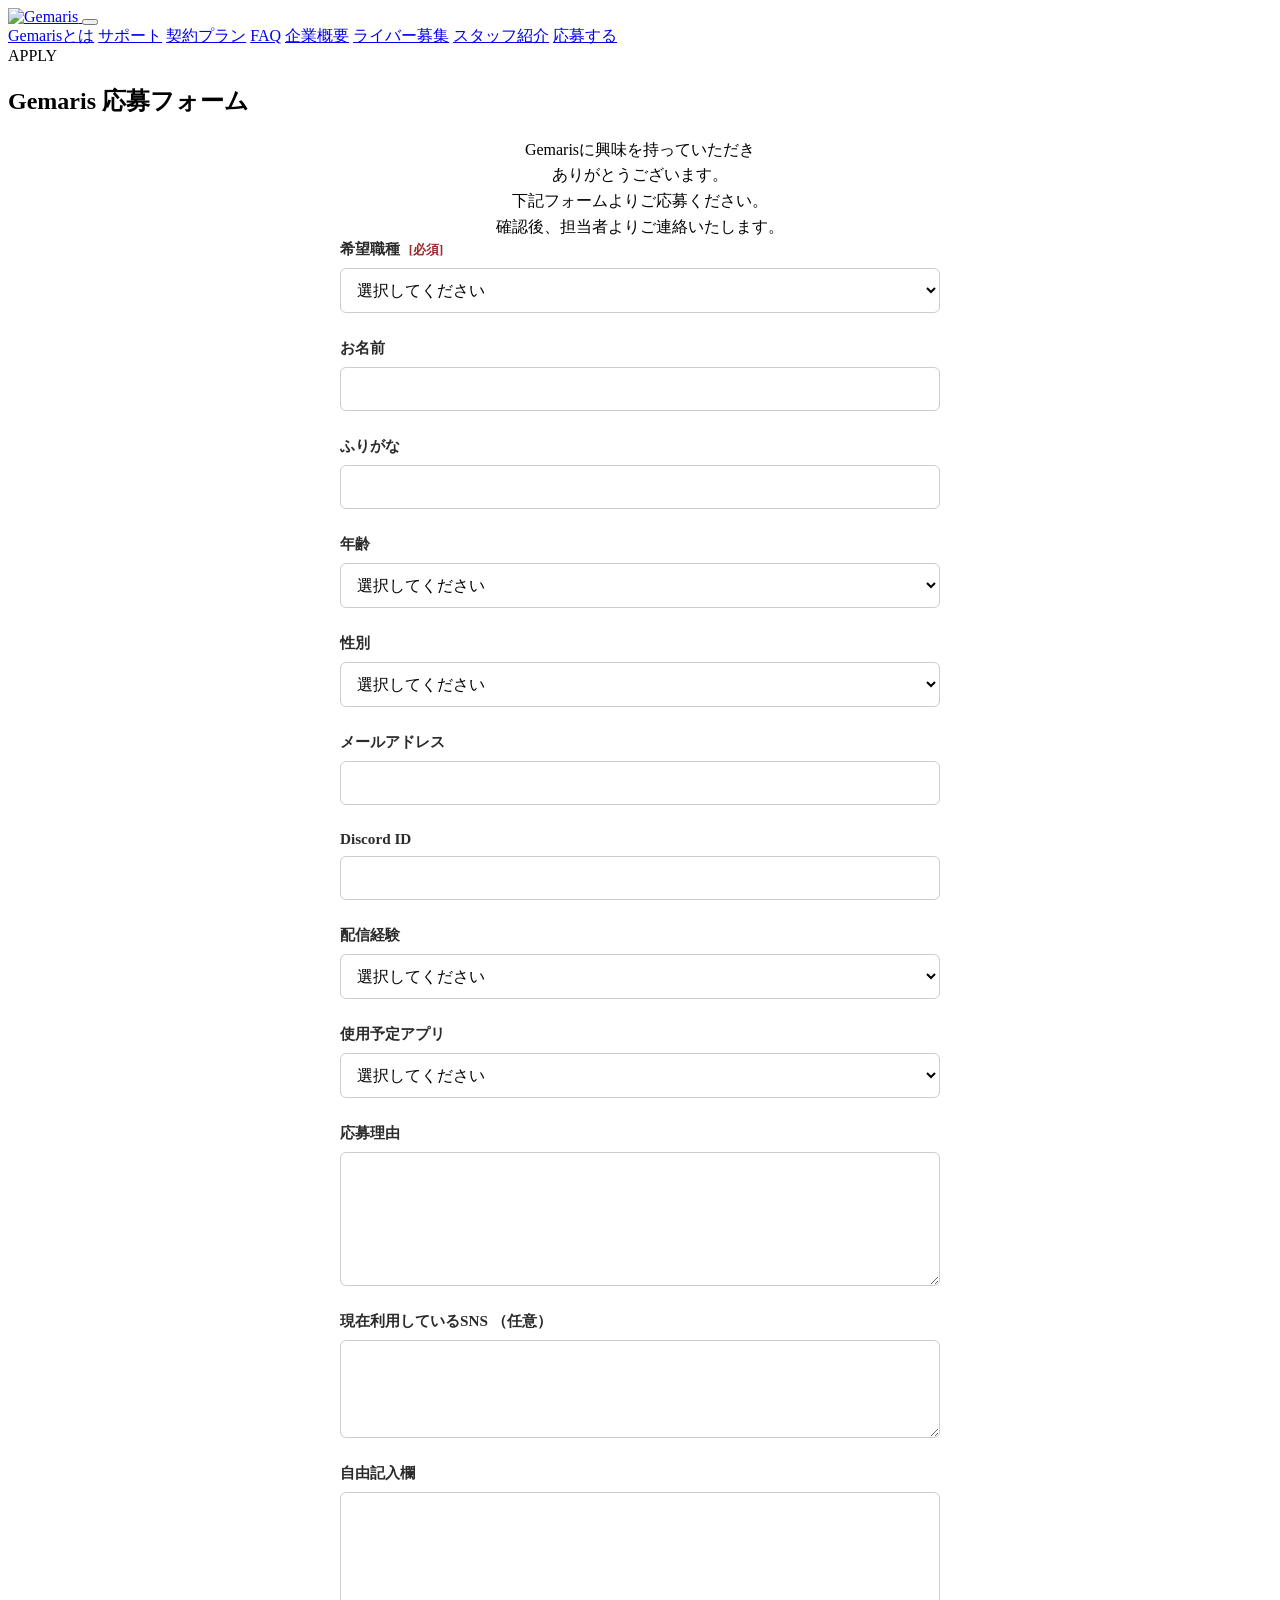
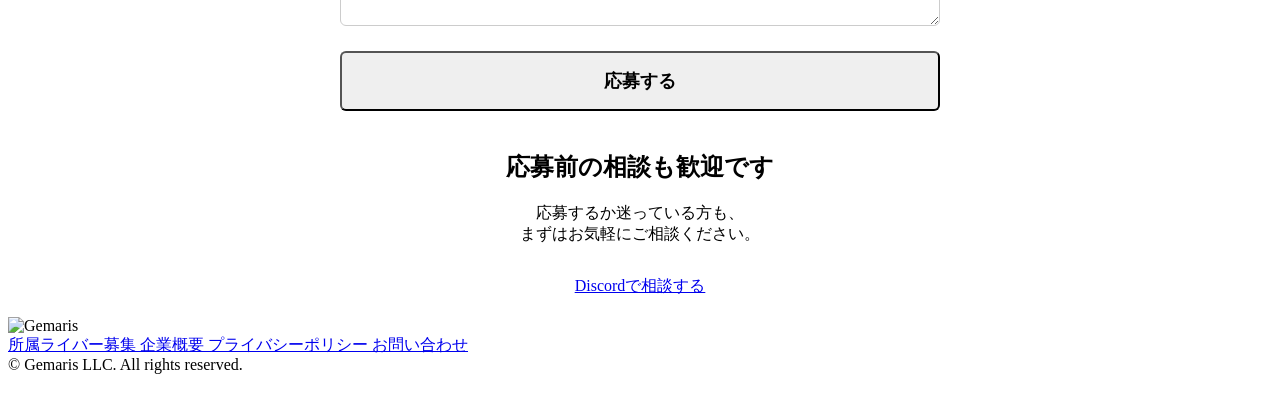
==== apply.html @ f1e6b1f8 "Add files via upload" ====
<!DOCTYPE html>
<html lang="ja">

<head>

<meta charset="UTF-8">
<meta name="viewport" content="width=device-width, initial-scale=1.0">

<title>応募フォーム｜Gemaris</title>

<meta name="description"
content="Gemaris所属ライバー応募フォーム">

<link rel="stylesheet"
href="css/style.css">

<!-- 💡 スマホで絶対に崩さないためのマジックCSS（既存のcss/index.cssやstyle.cssに追記してもOKやで！） -->
<style>
  .apply-form {
    max-width: 600px;
    margin: 0 auto;
    padding: 0 15px;
  }
  .form-group {
    margin-bottom: 25px;
    display: flex;
    flex-direction: column; /* 💡 ラベルと入力を確実に縦並びにする */
    align-items: flex-start;
  }
  .form-group label {
    font-weight: 600;
    margin-bottom: 8px;
    color: #2b2b2b;
    font-size: 0.95rem;
  }
  /* 💡 入力要素をスマホ画面幅いっぱいに綺麗に広げる */
  .form-group input[type="text"],
  .form-group input[type="email"],
  .form-group select,
  .form-group textarea {
    width: 100% !important;
    max-width: 100% !important;
    box-sizing: border-box;
    padding: 12px;
    border: 1px solid #ccc;
    border-radius: 6px;
    font-size: 1rem;
    background-color: #fff;
  }
  .form-group select {
    cursor: pointer;
    height: auto;
  }
  /* 送信ボタンの横幅も100%にして押しやすく */
  .full-btn {
    width: 100% !important;
    padding: 16px !important;
    font-size: 1.1rem !important;
    font-weight: bold !important;
    border-radius: 6px !important;
    cursor: pointer;
  }
</style>

</head>

<body>
<!-- =========================
HEADER
========================= -->
<header class="header">
    <div class="container header-inner">
        <a href="index.html">
            <img src="images/image(24).png" alt="Gemaris" class="logo">
        </a>

        <!-- ハンバーガーボタン -->
        <button class="hamburger" id="js-hamburger">
            <span></span><span></span><span></span>
        </button>

        <!-- ナビゲーション本体 -->
        <nav class="nav-menu" id="js-nav-menu">
            <a href="#about">Gemarisとは</a>
            <a href="#support">サポート</a>
            <a href="#plans">契約プラン</a>
            <a href="#faq">FAQ</a>
            <a href="company.html">企業概要</a>
            <a href="recruit.html">ライバー募集</a>
            <a href="staff.html">スタッフ紹介</a>
            <a href="apply.html" class="apply-btn">応募する</a>
        </nav>
    </div>
</header>
<section class="page-hero section">

<div class="container">

<div class="section-title">

<span>APPLY</span>

<h2>

Gemaris 応募フォーム

</h2>

</div>

<p style="text-align:center; max-width:700px; margin:0 auto; line-height: 1.6; padding: 0 15px;">

Gemarisに興味を持っていただき<br class="sp-only">ありがとうございます。<br>
下記フォームよりご応募ください。<br>
確認後、担当者よりご連絡いたします。

</p>

</div>

</section>

<section class="section">

<div class="container">

<form
action="thanks.html"
method="post"
class="apply-form">

<!-- 👑【新規追加】希望職種のプルダウン項目 -->
<div class="form-group">
<label>
希望職種 <span style="color: #9c2a2a; font-size: 0.8rem; margin-left: 5px;">[必須]</span>
</label>
<select
name="job_type"
required>
<option value="">
選択してください
</option>
<option value="ライバー">ライバー</option>
<option value="マネージャー">マネージャー</option>
<option value="スカウト">スカウト</option>
</select>
</div>

<div class="form-group">

<label>

お名前

</label>

<input
type="text"
name="name"
required>

</div>

<div class="form-group">

<label>

ふりがな

</label>

<input
type="text"
name="kana">

</div>

<div class="form-group">

<label>

年齢

</label>

<select
name="age"
required>

<option value="">

選択してください

</option>

<option>18歳未満</option>
<option>18〜22歳</option>
<option>23〜29歳</option>
<option>30〜39歳</option>
<option>40歳以上</option>

</select>

</div>

<div class="form-group">

<label>

性別

</label>

<select name="gender">

<option value="">

選択してください

</option>

<option>女性</option>
<option>男性</option>
<option>その他</option>
<option>回答しない</option>

</select>

</div>

<div class="form-group">

<label>

メールアドレス

</label>

<input
type="email"
name="email"
required>

</div>

<div class="form-group">

<label>

Discord ID

</label>

<input
type="text"
name="discord">

</div>
<div class="form-group">

<label>

配信経験

</label>

<select
name="experience"
required>

<option value="">

選択してください

</option>

<option>

未経験

</option>

<option>

少しだけある

</option>

<option>

現在活動中

</option>

<option>

過去に活動していた

</option>

</select>

</div>

<div class="form-group">

<label>

使用予定アプリ

</label>

<select
name="platform">

<option value="">

選択してください

</option>

<option>Pococha</option>
<option>Palmu</option>
<option>ふわっち</option>
<option>ColorSing</option>
<option>未定</option>

</select>

</div>

<div class="form-group">

<label>

応募理由

</label>

<textarea
name="reason"
rows="6"
required></textarea>

</div>

<div class="form-group">

<label>

現在利用しているSNS
（任意）

</label>

<textarea
name="sns"
rows="4"></textarea>

</div>

<div class="form-group">

<label>

自由記入欄

</label>

<textarea
name="message"
rows="6"></textarea>

</div>

<button
type="submit"
class="button btn-red full-btn">

応募する

</button>

</form>

</div>

</section>

<section class="section">

<div class="container">

<div class="contact-discord" style="text-align: center; max-width: 600px; margin: 0 auto; padding: 20px 15px;">

<h2>

応募前の相談も歓迎です

</h2>

<p>

応募するか迷っている方も、<br class="sp-only">まずはお気軽にご相談ください。

</p>

<a
href="https://discord.gg/xxxxx"
target="_blank"
class="button btn-discord" style="display: inline-block; margin-top: 15px;">

Discordで相談する

</a>

</div>

</div>

</section>

<footer class="footer">

<div class="container footer-inner">

<div>

<img
src="images/logo.png"
alt="Gemaris"
class="logo">

</div>

<div class="footer-links">

<a href="recruit.html">

所属ライバー募集

</a>

<a href="company.html">

企業概要

</a>

<a href="privacy.html">

プライバシーポリシー

</a>

<a href="contact.html">

お問い合わせ

</a>

</div>

</div>

<div class="container">

<div class="footer-bottom">

© Gemaris LLC. All rights reserved.

</div>

</div>

</footer>
<script>
    const hamburger = document.getElementById('js-hamburger');
    const navMenu = document.getElementById('js-nav-menu');

    // ハンバーガーボタンのクリックイベント
    hamburger.addEventListener('click', () => {
        navMenu.classList.toggle('is-active');
    });

    // 💡 別のページから「戻る」で戻ってきたときに状態を完全リセットする魔法の処理
    window.addEventListener('pageshow', (event) => {
        // キャッシュから読み込まれた場合（戻るボタンなど）でも強制リセット
        if (navMenu) {
            navMenu.classList.remove('is-active');
        }
    });

    // リンクをクリックしてメニューが閉じないバグもついでに予防（念のため）
    const navLinks = navMenu.querySelectorAll('a');
    navLinks.forEach(link => {
        link.addEventListener('click', () => {
            navMenu.classList.remove('is-active');
        });
    });
</script>
</body>

</html>
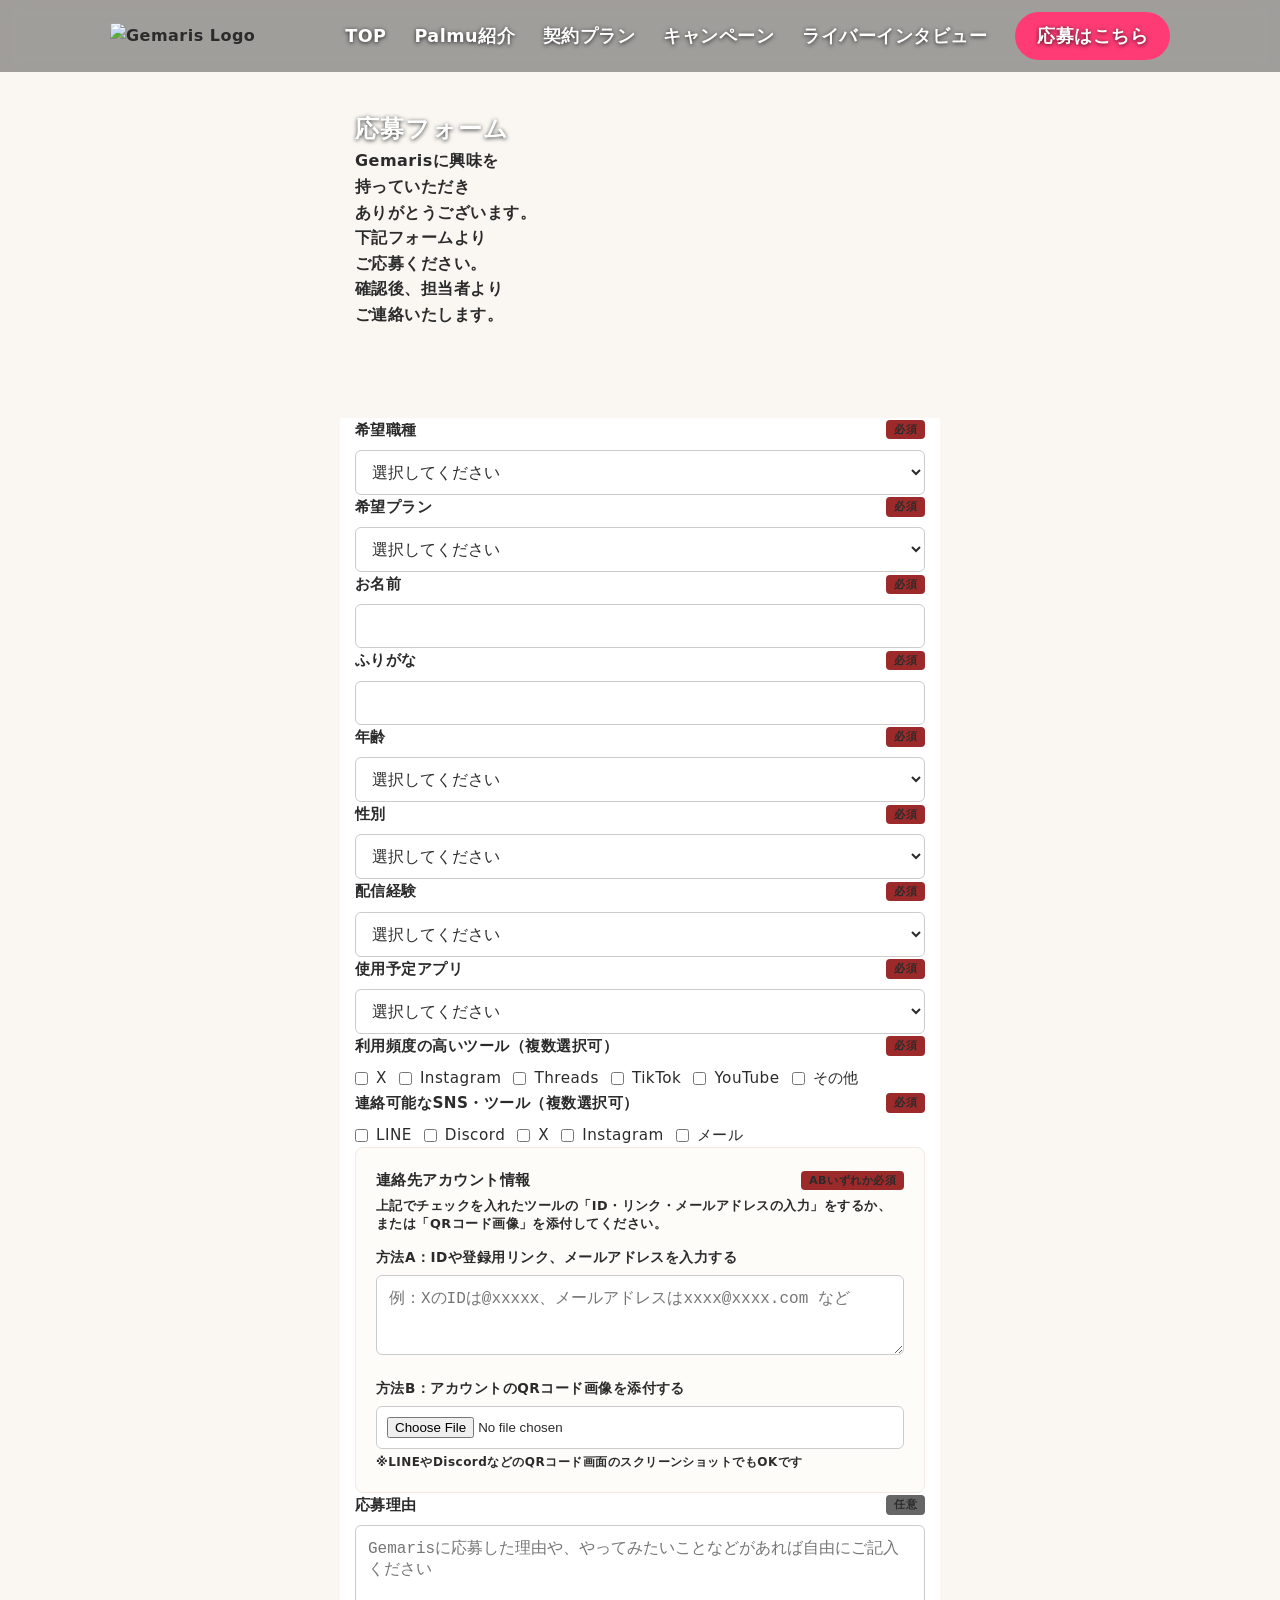
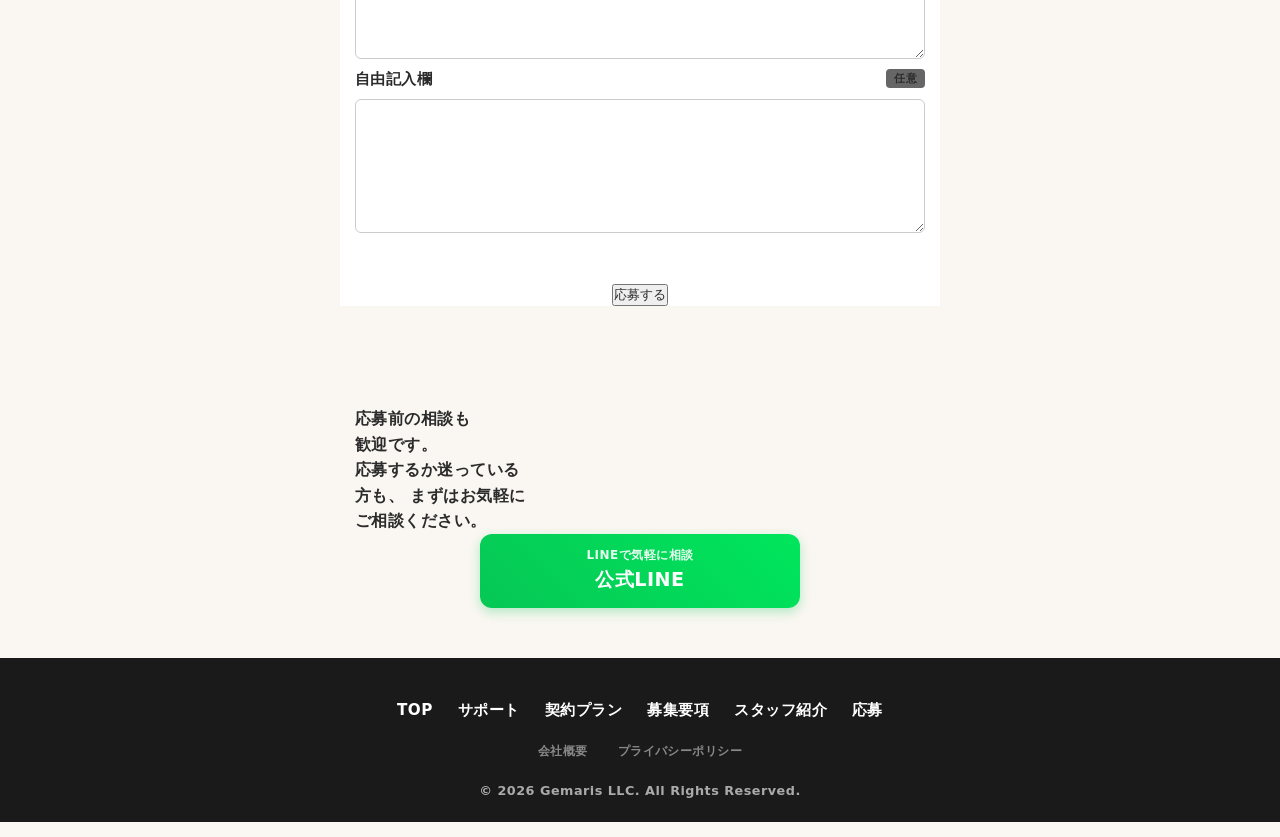
==== commit 9bfecc38: "Add files via upload" ====
--- a/apply.html
+++ b/apply.html
@@ -11,31 +11,63 @@
 <meta name="description"
 content="Gemaris所属ライバー応募フォーム">
 
-<link rel="stylesheet"
-href="css/style.css">
-
-<!-- 💡 スマホで絶対に崩さないためのマジックCSS（既存のcss/index.cssやstyle.cssに追記してもOKやで！） -->
+<link rel="stylesheet" href="css/style.css">
+<link rel="stylesheet" href="css/apply-card.css"> <!-- 💡 追加 -->
+
 <style>
   .apply-form {
     max-width: 600px;
     margin: 0 auto;
     padding: 0 15px;
   }
-  .form-group {
-    margin-bottom: 25px;
-    display: flex;
-    flex-direction: column; /* 💡 ラベルと入力を確実に縦並びにする */
-    align-items: flex-start;
-  }
+/* --- 修正版ラベルスタイル（バッジを絶対に右側に固定する） --- */
   .form-group label {
     font-weight: 600;
     margin-bottom: 8px;
     color: #2b2b2b;
     font-size: 0.95rem;
-  }
-  /* 💡 入力要素をスマホ画面幅いっぱいに綺麗に広げる */
+    display: flex;
+    align-items: center;
+    justify-content: space-between; /* 🚨 文字とバッジを綺麗に左右両端に割り振る */
+    gap: 10px;
+    width: 100%;
+    box-sizing: border-box;
+  }
+  .form-group label {
+    font-weight: 600;
+    margin-bottom: 8px;
+    color: #2b2b2b;
+    font-size: 0.95rem;
+    display: flex;
+    align-items: center;
+    gap: 8px;
+    width: 100%;
+  }
+  
+  /* 必須・任意の視覚的バッジ（絶対に縮まない・改行させない） */
+  .badge-required, .badge-optional {
+    flex-shrink: 0; /* 🚨 画面が狭くなっても絶対にバッジ自体を縮ませない */
+    white-space: nowrap; /* 🚨 バッジの中の文字を絶対に改行させない */
+    font-size: 0.7rem;
+    padding: 3px 8px; /* 縦横のパディングを少し広げて綺麗に */
+    border-radius: 4px;
+    font-weight: bold;
+    line-height: 1.2;
+    text-align: center;
+  }
+
+  .badge-required {
+    background-color: #9c2a2a;
+    color: #ffffff;
+  }
+  
+  .badge-optional {
+    background-color: #666666;
+    color: #ffffff;
+  }
+
+  /* 入力要素を画面幅いっぱいに綺麗に広げる */
   .form-group input[type="text"],
-  .form-group input[type="email"],
   .form-group select,
   .form-group textarea {
     width: 100% !important;
@@ -51,452 +83,411 @@
     cursor: pointer;
     height: auto;
   }
-  /* 送信ボタンの横幅も100%にして押しやすく */
-  .full-btn {
-    width: 100% !important;
-    padding: 16px !important;
-    font-size: 1.1rem !important;
-    font-weight: bold !important;
-    border-radius: 6px !important;
-    cursor: pointer;
-  }
 </style>
-
+<style>
+  /* 応募ページ専用の強制白背景化・文字色修正 */
+  body, html {
+    background-color: #faf7f2 !important;
+    color: #2b2b2b !important;
+  }
+  section.section {
+    background-color: transparent !important;
+  }
+  .apply-form {
+    background-color: #ffffff !important;
+    color: #2b2b2b !important;
+  }
+  .apply-form label,
+  .apply-form span,
+  .apply-form p,
+  .form-group label,
+  .form-group span,
+  .form-group p {
+    color: #2b2b2b !important;
+    text-shadow: none !important;
+  }
+  .badge-required {
+    background-color: #9c2a2a !important;
+    color: #ffffff !important;
+  }
+  .badge-optional {
+    background-color: #666666 !important;
+    color: #ffffff !important;
+  }
+  .apply-form input[type="text"],
+  .apply-form input[type="file"],
+  .apply-form select,
+  .apply-form textarea {
+    background-color: #ffffff !important;
+    color: #2b2b2b !important;
+    border: 1px solid #cccccc !important;
+  }
+</style>
 </head>
 
 <body>
-<!-- =========================
-HEADER
-========================= -->
-<header class="header">
+  <!-- ヘッダー -->
+  <header class="header">
     <div class="container header-inner">
-        <a href="index.html">
-            <img src="images/image(24).png" alt="Gemaris" class="logo">
-        </a>
-
-        <!-- ハンバーガーボタン -->
-        <button class="hamburger" id="js-hamburger">
-            <span></span><span></span><span></span>
-        </button>
-
-        <!-- ナビゲーション本体 -->
-        <nav class="nav-menu" id="js-nav-menu">
-            <a href="#about">Gemarisとは</a>
-            <a href="#support">サポート</a>
-            <a href="#plans">契約プラン</a>
-            <a href="#faq">FAQ</a>
-            <a href="company.html">企業概要</a>
-            <a href="recruit.html">ライバー募集</a>
-            <a href="staff.html">スタッフ紹介</a>
-            <a href="apply.html" class="apply-btn">応募する</a>
-        </nav>
+      <a href="index.html" class="logo-link">
+        <img src="images/logo.png" alt="Gemaris Logo" class="logo">
+      </a>
+      <button class="hamburger" id="js-hamburger" aria-label="メニューを開く">
+        <span></span>
+        <span></span>
+        <span></span>
+      </button>
+      <nav class="nav-menu" id="js-nav-menu">
+        <ul class="nav-list">
+          <li><a href="#top" class="nav-link">TOP</a></li>
+          <li><a href="#palmu" class="nav-link">Palmu紹介</a></li>
+          <li><a href="#plan" class="nav-link">契約プラン</a></li>
+          <li><a href="#campaign" class="nav-link">キャンペーン</a></li>
+          <li><a href="#interview" class="nav-link">ライバーインタビュー</a></li>
+          <li><a href="#apply" class="nav-link btn-nav-cta pulse-anim">応募はこちら</a></li>
+        </ul>
+      </nav>
     </div>
-</header>
-<section class="page-hero section">
+  </header>
+<section class="page-hero section" style="padding: 40px 0 20px 0; background-color: #faf7f2;">
+  <div class="container" style="max-width: 600px; margin: 0 auto; padding: 0 15px;">
+    
+    <!-- 🎨 画像の代わりにCSSで完全に再現したカードボックス -->
+    <div class="apply-card-box">
+      <div class="apply-header-top">
+        <div class="apply-ornament-line"></div>
+        <div class="apply-ornament-diamond"></div>
+        <div class="apply-ornament-line"></div>
+      </div>
+
+      <h2 class="apply-card-title">応募フォーム</h2>
+
+      <div class="apply-center-divider">
+        <span></span>
+        <div class="apply-center-dot"></div>
+        <span></span>
+      </div>
+
+      <p class="apply-card-text">
+        Gemarisに興味を<br>持っていただき<br>
+        ありがとうございます。<br>
+        下記フォームより<br>ご応募ください。<br>
+        確認後、担当者より<br>ご連絡いたします。
+      </p>
+    </div>
+
+  </div>
+</section>
+
+<section class="section">
 
 <div class="container">
 
-<div class="section-title">
-
-<span>APPLY</span>
-
-<h2>
-
-Gemaris 応募フォーム
-
-</h2>
-
+<form
+action="https://ssgform.com/s/8dTiH90PLkhn"
+method="post"
+enctype="multipart/form-data"
+id="js-apply-form"
+class="apply-form">
+
+  <input type="hidden" name="_next" value="https://live-gemaris.com/thanks.html">
+
+  <div class="form-group">
+    <label>
+      希望職種 <span class="badge-required">必須</span>
+    </label>
+    <select name="job_type" required>
+      <option value="">選択してください</option>
+      <option value="ライバー">ライバー</option>
+      <option value="マネージャー">マネージャー</option>
+      <option value="スカウト">スカウト</option>
+    </select>
+  </div>
+
+  <div class="form-group">
+    <label>
+      希望プラン <span class="badge-required">必須</span>
+    </label>
+    <select name="plan_type" required>
+      <option value="">選択してください</option>
+      <option value="セルフプロ">セルフプロ</option>
+      <option value="フルサポート">フルサポート</option>
+      <option value="未定">未定</option>
+      <option value="ライバー以外（マネージャー・スカウト等）">ライバー以外（マネージャー・スカウト等）</option>
+    </select>
+  </div>
+
+  <div class="form-group">
+    <label>
+      お名前 <span class="badge-required">必須</span>
+    </label>
+    <input type="text" name="name" required>
+  </div>
+
+  <div class="form-group">
+    <label>
+      ふりがな <span class="badge-required">必須</span>
+    </label>
+    <input type="text" name="kana" required>
+  </div>
+
+  <div class="form-group">
+    <label>
+      年齢 <span class="badge-required">必須</span>
+    </label>
+    <select name="age" required>
+      <option value="">選択してください</option>
+      <option value="18歳未満">18歳未満</option>
+      <option value="18〜22歳">18〜22歳</option>
+      <option value="23〜29歳">23〜29歳</option>
+      <option value="30〜39歳">30〜39歳</option>
+      <option value="40歳以上">40歳以上</option>
+    </select>
+  </div>
+
+  <div class="form-group">
+    <label>
+      性別 <span class="badge-required">必須</span>
+    </label>
+    <select name="gender" required>
+      <option value="">選択してください</option>
+      <option value="女性">女性</option>
+      <option value="男性">男性</option>
+      <option value="その他">その他</option>
+      <option value="回答しない">回答しない</option>
+    </select>
+  </div>
+
+  <div class="form-group">
+    <label>
+      配信経験 <span class="badge-required">必須</span>
+    </label>
+    <select name="experience" required>
+      <option value="">選択してください</option>
+      <option value="未経験">未経験</option>
+      <option value="少しだけある">少しだけある</option>
+      <option value="現在活動中">現在活動中</option>
+      <option value="過去に活動していた">過去に活動していた</option>
+    </select>
+  </div>
+
+  <div class="form-group">
+    <label>
+      使用予定アプリ <span class="badge-required">必須</span>
+    </label>
+    <select name="platform" required>
+      <option value="">選択してください</option>
+      <option value="Palmu">Palmu</option>
+      <option value="Pococha">Pococha</option>
+      <option value="ふわっち">ふわっち</option>
+      <option value="ColorSing">ColorSing</option>
+      <option value="未定">未定</option>
+    </select>
+  </div>
+
+  <div class="form-group">
+    <label>
+      利用頻度の高いツール（複数選択可） <span class="badge-required">必須</span>
+    </label>
+    <div style="display: flex; flex-wrap: wrap; gap: 12px; margin-top: 5px; width: 100%;">
+      <label style="font-weight: normal; width: auto; margin: 0; cursor: pointer;"><input type="checkbox" name="main_sns_tool[]" value="X"> X</label>
+      <label style="font-weight: normal; width: auto; margin: 0; cursor: pointer;"><input type="checkbox" name="main_sns_tool[]" value="Instagram"> Instagram</label>
+      <label style="font-weight: normal; width: auto; margin: 0; cursor: pointer;"><input type="checkbox" name="main_sns_tool[]" value="Threads"> Threads</label>
+      <label style="font-weight: normal; width: auto; margin: 0; cursor: pointer;"><input type="checkbox" name="main_sns_tool[]" value="TikTok"> TikTok</label>
+      <label style="font-weight: normal; width: auto; margin: 0; pointer-events: auto; cursor: pointer;"><input type="checkbox" name="main_sns_tool[]" value="YouTube"> YouTube</label>
+      <label style="font-weight: normal; width: auto; margin: 0; cursor: pointer;"><input type="checkbox" name="main_sns_tool[]" value="その他"> その他</label>
+    </div>
+  </div>
+
+  <div class="form-group">
+    <label>
+      連絡可能なSNS・ツール（複数選択可） <span class="badge-required">必須</span>
+    </label>
+    <div style="display: flex; flex-wrap: wrap; gap: 12px; margin-top: 5px; width: 100%;">
+      <label style="font-weight: normal; width: auto; margin: 0; cursor: pointer;"><input type="checkbox" name="contact_sns_type[]" value="LINE"> LINE</label>
+      <label style="font-weight: normal; width: auto; margin: 0; cursor: pointer;"><input type="checkbox" name="contact_sns_type[]" value="Discord"> Discord</label>
+      <label style="font-weight: normal; width: auto; margin: 0; cursor: pointer;"><input type="checkbox" name="contact_sns_type[]" value="X"> X</label>
+      <label style="font-weight: normal; width: auto; margin: 0; cursor: pointer;"><input type="checkbox" name="contact_sns_type[]" value="Instagram"> Instagram</label>
+      <label style="font-weight: normal; width: auto; margin: 0; cursor: pointer;"><input type="checkbox" name="contact_sns_type[]" value="メール"> メール</label>
+    </div>
+  </div>
+
+<div class="form-group" style="
+  border: 1px solid #f3ebe1;
+  background-color: #fdfcf9;
+  padding: 20px;
+  border-radius: 8px;
+  width: 100%;
+  box-sizing: border-box;
+">
+  <label style="margin-bottom: 4px;">
+    連絡先アカウント情報 <span class="badge-required">ABいずれか必須</span>
+  </label>
+  <p style="font-size: 0.8rem; color: #666; margin-bottom: 15px; line-height: 1.4;">
+    上記でチェックを入れたツールの「ID・リンク・メールアドレスの入力」をするか、または「QRコード画像」を添付してください。
+  </p>
+
+  <div style="width: 100%; margin-bottom: 15px;">
+    <span style="font-size: 0.85rem; font-weight: bold; color: #2b2b2b; display: block; margin-bottom: 6px;">方法A：IDや登録用リンク、メールアドレスを入力する</span>
+    <textarea name="contact_sns_detail" id="js-sns-detail" rows="3" placeholder="例：XのIDは@xxxxx、メールアドレスはxxxx@xxxx.com など"></textarea>
+  </div>
+
+  <div style="width: 100%;">
+    <span style="font-size: 0.85rem; font-weight: bold; color: #2b2b2b; display: block; margin-bottom: 6px;">方法B：アカウントのQRコード画像を添付する</span>
+    <input type="file" name="sns_qr_code" id="js-sns-qr" accept="image/*" style="
+      width: 100%;
+      box-sizing: border-box;
+      padding: 10px;
+      border: 1px dashed #9c2a2a;
+      border-radius: 6px;
+      background-color: #fff9f9;
+      cursor: pointer;
+    ">
+    <span style="font-size: 0.75rem; color: #888; display: block; margin-top: 4px;">※LINEやDiscordなどのQRコード画面のスクリーンショットでもOKです</span>
+  </div>
 </div>
 
-<p style="text-align:center; max-width:700px; margin:0 auto; line-height: 1.6; padding: 0 15px;">
-
-Gemarisに興味を持っていただき<br class="sp-only">ありがとうございます。<br>
-下記フォームよりご応募ください。<br>
-確認後、担当者よりご連絡いたします。
-
-</p>
+  <div class="form-group">
+    <label>
+      応募理由 <span class="badge-optional">任意</span>
+    </label>
+    <textarea name="reason" rows="6" placeholder="Gemarisに応募した理由や、やってみたいことなどがあれば自由にご記入ください"></textarea>
+  </div>
+
+  <div class="form-group">
+    <label>
+      自由記入欄 <span class="badge-optional">任意</span>
+    </label>
+    <textarea name="message" rows="6"></textarea>
+  </div>
+
+<div class="form-group" style="text-align: center; margin-top: 40px; margin-bottom: 0;">
+    <button type="submit" class="apply-submit-btn">
+      <span class="apply-submit-text">応募する</span>
+    </button>
+  </div>
+</form>
 
 </div>
 
 </section>
 
-<section class="section">
-
-<div class="container">
-
-<form
-action="thanks.html"
-method="post"
-class="apply-form">
-
-<!-- 👑【新規追加】希望職種のプルダウン項目 -->
-<div class="form-group">
-<label>
-希望職種 <span style="color: #9c2a2a; font-size: 0.8rem; margin-left: 5px;">[必須]</span>
-</label>
-<select
-name="job_type"
-required>
-<option value="">
-選択してください
-</option>
-<option value="ライバー">ライバー</option>
-<option value="マネージャー">マネージャー</option>
-<option value="スカウト">スカウト</option>
-</select>
-</div>
-
-<div class="form-group">
-
-<label>
-
-お名前
-
-</label>
-
-<input
-type="text"
-name="name"
-required>
-
-</div>
-
-<div class="form-group">
-
-<label>
-
-ふりがな
-
-</label>
-
-<input
-type="text"
-name="kana">
-
-</div>
-
-<div class="form-group">
-
-<label>
-
-年齢
-
-</label>
-
-<select
-name="age"
-required>
-
-<option value="">
-
-選択してください
-
-</option>
-
-<option>18歳未満</option>
-<option>18〜22歳</option>
-<option>23〜29歳</option>
-<option>30〜39歳</option>
-<option>40歳以上</option>
-
-</select>
-
-</div>
-
-<div class="form-group">
-
-<label>
-
-性別
-
-</label>
-
-<select name="gender">
-
-<option value="">
-
-選択してください
-
-</option>
-
-<option>女性</option>
-<option>男性</option>
-<option>その他</option>
-<option>回答しない</option>
-
-</select>
-
-</div>
-
-<div class="form-group">
-
-<label>
-
-メールアドレス
-
-</label>
-
-<input
-type="email"
-name="email"
-required>
-
-</div>
-
-<div class="form-group">
-
-<label>
-
-Discord ID
-
-</label>
-
-<input
-type="text"
-name="discord">
-
-</div>
-<div class="form-group">
-
-<label>
-
-配信経験
-
-</label>
-
-<select
-name="experience"
-required>
-
-<option value="">
-
-選択してください
-
-</option>
-
-<option>
-
-未経験
-
-</option>
-
-<option>
-
-少しだけある
-
-</option>
-
-<option>
-
-現在活動中
-
-</option>
-
-<option>
-
-過去に活動していた
-
-</option>
-
-</select>
-
-</div>
-
-<div class="form-group">
-
-<label>
-
-使用予定アプリ
-
-</label>
-
-<select
-name="platform">
-
-<option value="">
-
-選択してください
-
-</option>
-
-<option>Pococha</option>
-<option>Palmu</option>
-<option>ふわっち</option>
-<option>ColorSing</option>
-<option>未定</option>
-
-</select>
-
-</div>
-
-<div class="form-group">
-
-<label>
-
-応募理由
-
-</label>
-
-<textarea
-name="reason"
-rows="6"
-required></textarea>
-
-</div>
-
-<div class="form-group">
-
-<label>
-
-現在利用しているSNS
-（任意）
-
-</label>
-
-<textarea
-name="sns"
-rows="4"></textarea>
-
-</div>
-
-<div class="form-group">
-
-<label>
-
-自由記入欄
-
-</label>
-
-<textarea
-name="message"
-rows="6"></textarea>
-
-</div>
-
-<button
-type="submit"
-class="button btn-red full-btn">
-
-応募する
-
-</button>
-
-</form>
-
-</div>
-
+<section class="section" style="padding: 30px 0 50px 0; background-color: #faf7f2;">
+  <div class="container" style="max-width: 600px; margin: 0 auto; padding: 0 15px;">
+    
+    <a href="https://lin.ee/PKv1zts" target="_blank" rel="noopener noreferrer" class="apply-consult-card">
+      <div class="apply-consult-text-box">
+        <p class="apply-consult-title">応募前の相談も<br>歓迎です。</p>
+        <p class="apply-consult-desc">
+          応募するか迷っている<br>方も、
+          まずはお気軽に<br>ご相談ください。
+        </p>
+      </div>
+      
+      <!-- ボタン部分を統一デザインに -->
+      <div class="btn btn-line bounce-anim" style="width: 100%; max-width: 320px; margin: 0 auto; display: flex; flex-direction: column; align-items: center; justify-content: center; padding: 12px; border-radius: 12px; color: #fff; box-shadow: 0 4px 12px rgba(6, 199, 85, 0.3);">
+        <span class="btn-sub" style="font-size: 0.75rem; opacity: 0.9;">LINEで気軽に相談</span>
+        <span class="btn-main" style="font-size: 1.2rem; font-weight: 900;">公式LINE</span>
+      </div>
+    </a>
+
+  </div>
 </section>
 
-<section class="section">
-
-<div class="container">
-
-<div class="contact-discord" style="text-align: center; max-width: 600px; margin: 0 auto; padding: 20px 15px;">
-
-<h2>
-
-応募前の相談も歓迎です
-
-</h2>
-
-<p>
-
-応募するか迷っている方も、<br class="sp-only">まずはお気軽にご相談ください。
-
-</p>
-
-<a
-href="https://discord.gg/xxxxx"
-target="_blank"
-class="button btn-discord" style="display: inline-block; margin-top: 15px;">
-
-Discordで相談する
-
-</a>
-
-</div>
-
-</div>
-
-</section>
-
 <footer class="footer">
-
-<div class="container footer-inner">
-
-<div>
-
-<img
-src="images/logo.png"
-alt="Gemaris"
-class="logo">
-
-</div>
-
-<div class="footer-links">
-
-<a href="recruit.html">
-
-所属ライバー募集
-
-</a>
-
-<a href="company.html">
-
-企業概要
-
-</a>
-
-<a href="privacy.html">
-
-プライバシーポリシー
-
-</a>
-
-<a href="contact.html">
-
-お問い合わせ
-
-</a>
-
-</div>
-
-</div>
-
-<div class="container">
-
-<div class="footer-bottom">
-
-© Gemaris LLC. All rights reserved.
-
-</div>
-
-</div>
-
-</footer>
-<script>
+    <div class="container">
+      
+      <div class="footer-links">
+        <a href="index.html">TOP</a>
+        <a href="support.html">サポート</a>
+        <a href="plan.html">契約プラン</a>
+        <a href="recruit.html">募集要項</a>
+        <a href="staff.html">スタッフ紹介</a>
+        <a href="apply.html">応募</a>
+      </div>
+
+      <div class="footer-sub-links" style="text-align: center; margin-top: 15px; margin-bottom: 15px;">
+        <a href="company.html" style="font-size: 0.75rem; color: #888888; text-decoration: none; margin: 0 10px;">会社概要</a>
+        <a href="privacy.html" style="font-size: 0.75rem; color: #888888; text-decoration: none; margin: 0 10px;">プライバシーポリシー</a>
+      </div>
+
+      <p class="copyright">© 2026 Gemaris LLC. All Rights Reserved.</p>
+    </div>
+  </footer>
+  <script>
+    // --- ① ハンバーガーメニューの処理 ---
     const hamburger = document.getElementById('js-hamburger');
     const navMenu = document.getElementById('js-nav-menu');
 
-    // ハンバーガーボタンのクリックイベント
-    hamburger.addEventListener('click', () => {
-        navMenu.classList.toggle('is-active');
-    });
-
-    // 💡 別のページから「戻る」で戻ってきたときに状態を完全リセットする魔法の処理
+    if (hamburger && navMenu) {
+        hamburger.addEventListener('click', () => {
+            navMenu.classList.toggle('is-active');
+        });
+
+        const navLinks = navMenu.querySelectorAll('a');
+        navLinks.forEach(link => {
+            link.addEventListener('click', () => {
+                navMenu.classList.remove('is-active');
+            });
+        });
+    }
+
     window.addEventListener('pageshow', (event) => {
-        // キャッシュから読み込まれた場合（戻るボタンなど）でも強制リセット
         if (navMenu) {
             navMenu.classList.remove('is-active');
         }
     });
 
-    // リンクをクリックしてメニューが閉じないバグもついでに予防（念のため）
-    const navLinks = navMenu.querySelectorAll('a');
-    navLinks.forEach(link => {
-        link.addEventListener('click', () => {
-            navMenu.classList.remove('is-active');
+    // --- ② SNS連絡先の「片方必須」チェック処理（JavaScript横取りバグ完全修正版） ---
+    const applyForm = document.getElementById('js-apply-form');
+    const snsDetail = document.getElementById('js-sns-detail');
+    const snsQr = document.getElementById('js-sns-qr');
+
+    if (applyForm && snsDetail && snsQr) {
+        applyForm.addEventListener('submit', (event) => {
+            const hasText = snsDetail.value.trim() !== '';
+            const hasFile = snsQr.files.length > 0;
+
+            if (!hasText && !hasFile) {
+                // 入力エラーがある場合は送信を絶対に止める
+                event.preventDefault(); 
+                alert('【連絡先アカウント情報】のご入力をお願いします。\n「方法A：IDやリンクの入力」または「方法B：QRコード画像の添付」のABいずれか必須となります！');
+                snsDetail.focus();
+                return false;
+            }
+            
+            // 💡【ここが重要】正常に入力されている場合は、JavaScript側で勝手にページ遷移せず、
+            // フォームの元々のaction（SSGform）へ確実にデータをPOSTさせる！
         });
+    }
+    
+    // --- ③ URLパラメータによる希望職種＆希望プランの自動選択処理 ---
+    window.addEventListener('DOMContentLoaded', () => {
+        const urlParams = new URLSearchParams(window.location.search);
+        const jobParam = urlParams.get('job');
+
+        const jobSelect = document.querySelector('select[name="job_type"]');
+        const planSelect = document.querySelector('select[name="plan_type"]'); 
+
+        if (jobParam && jobSelect) {
+            let targetJobValue = '';
+            
+            if (jobParam === 'driver') {
+                targetJobValue = 'ライバー';
+            } else if (jobParam === 'manager') {
+                targetJobValue = 'マネージャー';
+            } else if (jobParam === 'scout') {
+                targetJobValue = 'スカウト';
+            }
+
+            if (targetJobValue) {
+                jobSelect.value = targetJobValue;
+            }
+
+            if (planSelect && (jobParam === 'manager' || jobParam === 'scout')) {
+                planSelect.value = 'ライバー以外（マネージャー・スカウト等）';
+            }
+        }
     });
 </script>
 </body>
--- a/css/style.css
+++ b/css/style.css
@@ -0,0 +1,1107 @@
+/* ==========================================
+   Base & V-Liver Aesthetic Fonts
+   ========================================== */
+:root {
+  --primary-color: #ff3b75;
+  --primary-light: #ff75a0;
+  --secondary-color: #1a192b;
+  --accent-color: #00f0ff;
+  --yellow-accent: #ffe600;
+  --line-color: #06c755;
+  --bg-light: #f5f6fa;
+  --text-color: #e0e0e0;
+  --text-white: #ffffff;
+  /* Vライバー風ポップ丸ゴシック ＋ モダンフォントスタック */
+  --font-family: system-ui, -apple-system, "BlinkMacSystemFont", "Segoe UI", 
+                 "Hiragino Sans", "Hiragino Kaku Gothic ProN", "Meiryo", 
+                 'M PLUS Rounded 1c', 'Zen Maru Gothic', sans-serif;
+  --header-height: 70px;
+}
+
+* {
+  box-sizing: border-box;
+  margin: 0;
+  padding: 0;
+}
+
+html {
+  scroll-behavior: smooth;
+  font-size: 16px;
+}
+
+body {
+  font-family: var(--font-family);
+  color: var(--text-color);
+  background-color: #0d0d1a;
+  line-height: 1.6;
+  padding-top: var(--header-height);
+  overflow-x: hidden;
+  font-weight: 700;
+  letter-spacing: 0.03em;
+  -webkit-font-smoothing: antialiased;
+  -moz-osx-font-smoothing: grayscale;
+}
+
+img {
+  max-width: 100%;
+  height: auto;
+  vertical-align: bottom;
+}
+
+a {
+  color: inherit;
+  text-decoration: none;
+}
+
+ul {
+  list-style: none;
+}
+
+.container {
+  width: 100%;
+  max-width: 1100px;
+  margin: 0 auto;
+  padding: 0 20px;
+}
+
+.section {
+  padding: 70px 0;
+  position: relative;
+  z-index: 2;
+}
+
+.text-center { text-align: center; }
+.mt-lg { margin-top: 35px; }
+
+/* 見出しフォント設定 ＋ 基本の影 */
+h1, h2, h3, h4, h5, h6 {
+  font-family: inherit;
+  font-weight: 700;
+  letter-spacing: 0.05em;
+  color: #ffffff;
+  text-shadow: 0 1px 4px rgba(0, 0, 0, 0.8);
+}
+
+/* ==========================================
+   Sparkle Background Animation
+   ========================================== */
+.sparkles-container {
+  position: fixed;
+  top: 0;
+  left: 0;
+  width: 100vw;
+  height: 100vh;
+  pointer-events: none;
+  z-index: 1;
+  overflow: hidden;
+}
+
+.sparkle {
+  position: absolute;
+  background: radial-gradient(circle, #fff 10%, rgba(255,255,255,0) 70%);
+  border-radius: 50%;
+  opacity: 0;
+  animation: sparkle-fade 3s infinite ease-in-out;
+}
+
+@keyframes sparkle-fade {
+  0% { transform: scale(0) rotate(0deg); opacity: 0; }
+  50% { transform: scale(1.2) rotate(180deg); opacity: 0.8; }
+  100% { transform: scale(0) rotate(360deg); opacity: 0; }
+}
+
+/* ==========================================
+   Typography & Color Accents
+   ========================================== */
+.highlight-pink {
+  color: var(--primary-color);
+  background: linear-gradient(transparent 60%, #ffc0d3 60%);
+}
+
+.highlight-gold {
+  color: #fff275;
+  text-shadow: 0 0 10px rgba(255, 230, 0, 0.8);
+}
+
+.text-yellow {
+  color: var(--yellow-accent);
+}
+
+.text-pink {
+  color: var(--primary-color);
+}
+
+.text-gradient {
+  background: linear-gradient(45deg, var(--primary-color), var(--accent-color));
+  -webkit-background-clip: text;
+  -webkit-text-fill-color: transparent;
+  font-size: 1.2em;
+}
+
+.text-pop {
+  letter-spacing: 1px;
+}
+
+/* ==========================================
+   Buttons & Hover Animations
+   ========================================== */
+.btn {
+  display: inline-block;
+  padding: 16px 32px;
+  border-radius: 50px;
+  font-weight: 900;
+  text-align: center;
+  transition: all 0.3s cubic-bezier(0.175, 0.885, 0.32, 1.275);
+  cursor: pointer;
+  box-shadow: 0 6px 20px rgba(255, 59, 117, 0.25);
+  font-size: 1.05rem;
+}
+
+.btn-primary {
+  background: linear-gradient(45deg, var(--primary-color), #ff528e);
+  color: var(--text-white);
+  border: none;
+}
+
+.btn-secondary {
+  background-color: var(--secondary-color);
+  color: var(--text-white);
+  width: 100%;
+}
+
+.btn-accent {
+  background: linear-gradient(45deg, #00d2ff, var(--accent-color));
+  color: var(--secondary-color);
+  width: 100%;
+}
+
+.btn-outline {
+  border: 3px solid var(--primary-color);
+  color: var(--primary-color);
+  background: #fff;
+}
+
+.btn-outline-white {
+  border: 2px solid #fff;
+  color: #fff;
+  background: transparent;
+  width: 100%;
+}
+
+.btn:hover {
+  transform: translateY(-4px) scale(1.02);
+  box-shadow: 0 10px 25px rgba(255, 59, 117, 0.4);
+}
+
+.pulse-anim {
+  animation: pulse-glow 2s infinite;
+}
+
+@keyframes pulse-glow {
+  0% { transform: scale(1); box-shadow: 0 0 0 0 rgba(255, 59, 117, 0.6); }
+  70% { transform: scale(1.03); box-shadow: 0 0 0 14px rgba(255, 59, 117, 0); }
+  100% { transform: scale(1); box-shadow: 0 0 0 0 rgba(255, 59, 117, 0); }
+}
+
+.bounce-anim {
+  animation: soft-bounce 2.5s infinite;
+}
+
+@keyframes soft-bounce {
+  0%, 20%, 50%, 80%, 100% { transform: translateY(0); }
+  40% { transform: translateY(-8px); }
+  60% { transform: translateY(-4px); }
+}
+
+.float-anim {
+  animation: float-slow 4s ease-in-out infinite;
+}
+
+@keyframes float-slow {
+  0%, 100% { transform: translateY(0); }
+  50% { transform: translateY(-12px); }
+}
+
+.pulse-soft {
+  animation: pulse-soft-key 3s ease-in-out infinite;
+}
+
+@keyframes pulse-soft-key {
+  0%, 100% { transform: scale(1); }
+  50% { transform: scale(1.05); }
+}
+
+/* Section Title */
+.section-title {
+  font-size: 2rem;
+  text-align: center;
+  font-weight: 900;
+  margin-bottom: 12px;
+  position: relative;
+}
+
+.text-white { color: #fff; }
+
+.section-lead {
+  text-align: center;
+  font-size: 1rem;
+  color: #b0b0c0;
+  margin-bottom: 45px;
+}
+
+/* ==========================================
+   Header Section (すりガラス固定仕様)
+   ========================================== */
+.header {
+  position: fixed;
+  top: 0;
+  left: 0;
+  width: 100%;
+  z-index: 100;
+  background: rgba(26, 26, 26, 0.4);
+  backdrop-filter: blur(10px);
+  -webkit-backdrop-filter: blur(10px);
+  background-clip: padding-box;
+  border-bottom: 1px solid rgba(255, 255, 255, 0.1);
+  padding: 12px 0;
+}
+
+.header .container.header-inner {
+  background-color: transparent !important;
+}
+
+.header .nav-link {
+  color: #ffffff;
+  text-shadow: 0 1px 4px rgba(0, 0, 0, 0.8);
+}
+
+.header .hamburger span {
+  background-color: #ffffff;
+  box-shadow: 0 1px 3px rgba(0, 0, 0, 0.8);
+}
+
+.header-inner {
+  display: flex;
+  justify-content: space-between;
+  align-items: center;
+  height: 100%;
+}
+
+.logo {
+  max-height: 42px;
+  width: auto;
+  transition: transform 0.3s ease;
+}
+
+.logo:hover {
+  transform: rotate(-3deg) scale(1.05);
+}
+
+/* Hamburger Menu */
+.hamburger {
+  display: flex;
+  flex-direction: column;
+  justify-content: space-between;
+  width: 30px;
+  height: 22px;
+  background: transparent;
+  border: none;
+  cursor: pointer;
+  z-index: 1001;
+}
+
+.hamburger span {
+  width: 100%;
+  height: 4px;
+  background-color: var(--secondary-color);
+  border-radius: 4px;
+  transition: all 0.3s ease;
+}
+
+.hamburger.is-active span:nth-child(1) {
+  transform: translateY(9px) rotate(45deg);
+}
+.hamburger.is-active span:nth-child(2) {
+  opacity: 0;
+}
+.hamburger.is-active span:nth-child(3) {
+  transform: translateY(-9px) rotate(-45deg);
+}
+
+/* Navigation Drawer */
+.nav-menu {
+  position: fixed;
+  top: 0;
+  right: -100%;
+  width: 82%;
+  max-width: 320px;
+  height: 100vh;
+  background: #fff;
+  padding: 90px 25px 30px;
+  box-shadow: -10px 0 25px rgba(0,0,0,0.15);
+  transition: right 0.4s cubic-bezier(0.77, 0, 0.175, 1);
+  z-index: 999;
+}
+
+.nav-menu.is-active { right: 0; }
+
+.nav-list {
+  display: flex;
+  flex-direction: column;
+  gap: 22px;
+}
+
+.nav-link {
+  font-weight: 800;
+  font-size: 1.1rem;
+  display: block;
+}
+
+.btn-nav-cta {
+  background: var(--primary-color);
+  color: #fff;
+  padding: 12px;
+  border-radius: 30px;
+  text-align: center;
+}
+
+/* ==========================================
+   TOP Section
+   ========================================== */
+.hero-section {
+  position: relative;
+  width: 100%;
+  min-height: calc(100vh - var(--header-height));
+  display: flex;
+  align-items: center;
+  overflow: hidden;
+  background: linear-gradient(135deg, #0f0c20 0%, #1a1333 100%);
+}
+
+.hero-bg {
+  position: absolute;
+  top: 0;
+  left: 0;
+  width: 100%;
+  height: 100%;
+  opacity: 0.7;
+  display: flex;
+  align-items: center;
+  justify-content: center;
+}
+
+.hero-img {
+  width: 100%;
+  height: 100%;
+  object-fit: cover;
+}
+
+.hero-overlay {
+  position: relative;
+  z-index: 2;
+  color: var(--text-white);
+  padding: 50px 0;
+}
+
+.hero-subtext {
+  font-size: 1.25rem;
+  margin-bottom: 15px;
+  font-weight: 800;
+  text-shadow: 0 2px 10px rgba(0,0,0,0.8);
+}
+
+.hero-title {
+  font-size: 2.5rem;
+  font-weight: 900;
+  line-height: 1.35;
+  margin-bottom: 35px;
+  text-shadow: 0 4px 15px rgba(0,0,0,0.9);
+}
+
+/* ==========================================
+   Palmu Section
+   ========================================== */
+.palmu-logo-wrapper {
+  text-align: center;
+  margin-bottom: 35px;
+}
+
+.palmu-logo {
+  max-width: 220px;
+  opacity: 0.95;
+}
+
+.palmu-cards {
+  display: flex;
+  flex-direction: column;
+  gap: 25px;
+}
+
+.image-card {
+  position: relative;
+  border-radius: 20px;
+  overflow: hidden;
+  box-shadow: 0 8px 25px rgba(0,0,0,0.12);
+  transition: transform 0.3s ease;
+}
+
+.card-bg-img {
+  width: 100%;
+  display: block;
+  opacity: 0.88;
+  transition: transform 0.5s ease;
+}
+
+.hover-zoom:hover .card-bg-img {
+  transform: scale(1.06);
+}
+
+.card-overlay {
+  position: absolute;
+  top: 0;
+  left: 0;
+  width: 100%;
+  height: 100%;
+  background: radial-gradient(circle, rgba(0,0,0,0.2) 0%, rgba(0,0,0,0.7) 100%);
+  display: flex;
+  align-items: center;
+  justify-content: center;
+  padding: 20px;
+  text-align: center;
+}
+
+.card-text {
+  color: var(--text-white);
+  font-size: 1.4rem;
+  font-weight: 900;
+  text-shadow: 0 2px 10px rgba(0,0,0,0.8);
+}
+
+/* ==========================================
+   Plan Section (枠線を消してシームレス化)
+   ========================================== */
+.plan-section {
+  background-color: var(--bg-light);
+  color: #2b2b36;
+}
+
+.plan-section .section-lead {
+  color: #666;
+}
+
+.plan-grid {
+  display: flex;
+  flex-direction: column;
+  gap: 35px;
+  margin-bottom: 45px;
+}
+
+.plan-card {
+  background: transparent !important;
+  border-radius: 0 !important;
+  padding: 20px 0 !important;
+  box-shadow: none !important;
+  position: relative;
+  border: none !important;
+}
+
+.hover-up:hover {
+  transform: translateY(-4px);
+}
+
+.plan-badge {
+  display: inline-block;
+  background: #555;
+  color: #fff;
+  font-size: 0.85rem;
+  padding: 4px 14px;
+  border-radius: 30px;
+  font-weight: 900;
+  margin-bottom: 10px;
+}
+
+.plan-badge.primary {
+  background: linear-gradient(45deg, var(--primary-color), #ff528e);
+}
+
+.plan-name {
+  font-size: 1.6rem;
+  margin-bottom: 15px;
+  text-align: center;
+  font-weight: 900;
+  color: #2b2b36;
+}
+
+.plan-return {
+  text-align: center;
+  background: #fff0f5;
+  padding: 12px;
+  border-radius: 12px;
+  margin-bottom: 15px;
+}
+
+.return-label {
+  display: block;
+  font-size: 0.85rem;
+  color: var(--primary-color);
+  font-weight: 800;
+}
+
+.return-val {
+  font-size: 2rem;
+  font-weight: 900;
+  color: var(--primary-color);
+  display: inline-block;
+}
+
+.plan-sub {
+  text-align: center;
+  font-weight: 800;
+  margin-bottom: 10px;
+  color: #2b2b36;
+}
+
+.plan-desc {
+  text-align: center;
+  font-size: 0.95rem;
+  margin-bottom: 20px;
+  color: #555;
+}
+
+/* フルサポート契約などのサポート特典カードコンテナ */
+.support-features {
+  display: grid;
+  grid-template-columns: repeat(2, 1fr);
+  gap: 12px;
+  margin: 20px 0;
+  text-align: left;
+}
+
+.feature-item {
+  background: rgba(0, 0, 0, 0.03);
+  border: 1px solid rgba(0, 0, 0, 0.08);
+  border-radius: 10px;
+  padding: 12px 14px;
+  transition: transform 0.2s ease, border-color 0.2s ease;
+}
+
+.feature-item:hover {
+  border-color: var(--primary-color);
+  transform: translateY(-2px);
+}
+
+.feature-tag {
+  display: inline-block;
+  font-size: 0.7rem;
+  font-weight: 700;
+  color: var(--primary-color);
+  background: rgba(255, 59, 117, 0.1);
+  padding: 2px 8px;
+  border-radius: 4px;
+  margin-bottom: 6px;
+  letter-spacing: 0.05em;
+}
+
+.feature-text {
+  font-size: 0.825rem;
+  line-height: 1.45;
+  color: #444;
+  margin: 0;
+}
+
+.feature-text strong {
+  color: #111;
+  font-weight: 700;
+}
+
+.video-container {
+  margin-bottom: 20px;
+  border-radius: 12px;
+  overflow: hidden;
+  background: #000;
+  box-shadow: 0 4px 15px rgba(0,0,0,0.15);
+}
+
+.video-container video {
+  width: 100%;
+  display: block;
+}
+
+.simulation-banner {
+  background: #fff;
+  border: 3px dashed var(--accent-color);
+  padding: 30px 20px;
+  border-radius: 20px;
+  text-align: center;
+  transition: transform 0.3s ease;
+  color: #2b2b36;
+}
+
+.sim-title {
+  font-weight: 900;
+  font-size: 1.15rem;
+  margin-bottom: 18px;
+}
+
+/* ==========================================
+   Campaign Section (枠線を消してシームレス化)
+   ========================================== */
+.campaign-section {
+  background: linear-gradient(135deg, #181528 0%, #090710 100%);
+  color: #fff;
+}
+
+.campaign-header .sub-heading {
+  color: var(--accent-color);
+  font-size: 0.95rem;
+  letter-spacing: 2px;
+  font-weight: 900;
+  display: block;
+  text-align: center;
+}
+
+.campaign-lead {
+  text-align: center;
+  font-size: 0.95rem;
+  margin-bottom: 35px;
+  opacity: 0.9;
+}
+
+.campaign-list {
+  display: flex;
+  flex-direction: column;
+  gap: 30px;
+}
+
+.campaign-card {
+  background: transparent !important;
+  border: none !important;
+  box-shadow: none !important;
+  border-radius: 0 !important;
+  padding: 20px 0 !important;
+}
+
+.tags {
+  display: flex;
+  gap: 10px;
+  margin-bottom: 12px;
+}
+
+.campaign-tag {
+  background: rgba(255,255,255,0.15);
+  font-size: 0.8rem;
+  padding: 4px 12px;
+  border-radius: 6px;
+  font-weight: 800;
+}
+
+.campaign-tag.highlight {
+  background: var(--primary-color);
+}
+
+.campaign-title {
+  font-size: 1.4rem;
+  margin-bottom: 12px;
+  font-weight: 900;
+}
+
+.campaign-highlight-text {
+  color: var(--accent-color);
+  font-weight: 800;
+  font-size: 0.95rem;
+  margin-bottom: 12px;
+}
+
+.campaign-desc {
+  font-size: 1rem;
+  margin-bottom: 25px;
+}
+
+.campaign-desc strong {
+  font-size: 1.3rem;
+}
+
+/* ==========================================
+   Interview Section
+   ========================================== */
+.interview-list {
+  display: flex;
+  flex-direction: column;
+  gap: 35px;
+}
+
+.story-card {
+  border-radius: 20px;
+  overflow: hidden;
+  box-shadow: 0 8px 25px rgba(0,0,0,0.12);
+}
+
+.story-img-wrapper {
+  position: relative;
+  min-height: 400px;
+}
+
+.story-img {
+  width: 100%;
+  height: 100%;
+  object-fit: cover;
+  position: absolute;
+  top: 0;
+  left: 0;
+  opacity: 0.85;
+}
+
+.story-overlay {
+  position: relative;
+  z-index: 2;
+  background: linear-gradient(to top, rgba(12, 10, 24, 0.95) 0%, rgba(12, 10, 24, 0.2) 100%);
+  padding: 35px 22px 25px;
+  height: 100%;
+  display: flex;
+  flex-direction: column;
+  justify-content: flex-end;
+  color: #fff;
+}
+
+.story-num {
+  font-size: 0.85rem;
+  letter-spacing: 1.5px;
+  color: var(--accent-color);
+  font-weight: 900;
+}
+
+.story-title {
+  font-size: 1.4rem;
+  margin: 6px 0 12px;
+  line-height: 1.35;
+  font-weight: 900;
+}
+
+.story-desc {
+  font-size: 0.88rem;
+  opacity: 0.9;
+  margin-bottom: 18px;
+}
+
+.btn-text {
+  color: var(--accent-color);
+  font-weight: 900;
+  font-size: 1rem;
+  align-self: flex-start;
+  transition: transform 0.2s ease;
+}
+
+.btn-text:hover {
+  transform: translateX(6px);
+}
+
+/* ==========================================
+   応募フォーム誘導 Section (透かしイラスト付き)
+   ========================================== */
+.cta-section {
+  position: relative;
+  overflow: hidden;
+  background-color: #0b0b18;
+  padding: 80px 0;
+  z-index: 1;
+}
+
+.cta-section::before {
+  content: '';
+  position: absolute;
+  top: 0;
+  left: 0;
+  width: 100%;
+  height: 100%;
+  background-image: url('../images/Index-recruit.png');
+  background-size: cover;
+  background-position: center top;
+  background-repeat: no-repeat;
+  opacity: 0.4;
+  mix-blend-mode: luminosity;
+  z-index: -1;
+}
+
+.cta-section .cta-title {
+  color: #ffffff;
+  text-shadow: 0 2px 10px rgba(0, 0, 0, 0.8);
+}
+
+.cta-section .cta-desc {
+  color: #e0e0e0;
+  text-shadow: 0 2px 8px rgba(0, 0, 0, 0.8);
+}
+
+.cta-section .container {
+  position: relative;
+  z-index: 2;
+}
+
+.cta-title {
+  font-size: 1.7rem;
+  margin-bottom: 10px;
+  font-weight: 900;
+}
+
+.cta-desc {
+  font-size: 0.95rem;
+  margin-bottom: 35px;
+}
+
+.cta-buttons {
+  display: flex;
+  flex-direction: column;
+  gap: 18px;
+}
+
+.btn-apply, .btn-line {
+  display: flex;
+  flex-direction: column;
+  align-items: center;
+  justify-content: center;
+  padding: 18px;
+  border-radius: 16px;
+  color: #fff;
+  box-shadow: 0 6px 20px rgba(0,0,0,0.15);
+}
+
+.btn-apply {
+  background: linear-gradient(45deg, var(--primary-color), #ff528e);
+}
+
+.btn-line {
+  background: linear-gradient(45deg, #06c755, #00e65c);
+}
+
+.btn-sub {
+  font-size: 0.8rem;
+  opacity: 0.9;
+}
+
+.btn-main {
+  font-size: 1.4rem;
+  font-weight: 900;
+}
+
+/* ==========================================
+   統一フッターセクション用スタイル
+   ========================================== */
+.footer {
+  background-color: #1a1a1a;
+  color: #ffffff;
+  padding: 40px 0 20px;
+  text-align: center;
+}
+
+.footer-links {
+  display: flex;
+  justify-content: center;
+  align-items: center;
+  flex-wrap: wrap;
+  gap: 15px 25px;
+  margin-bottom: 20px;
+}
+
+.footer-links a {
+  color: #ffffff;
+  text-decoration: none;
+  font-size: 0.95rem;
+  font-weight: 700;
+  transition: opacity 0.3s ease, color 0.3s ease;
+}
+
+.footer-links a:hover {
+  opacity: 0.7;
+  color: #ff69b4;
+}
+
+.footer-sub-links {
+  display: flex;
+  justify-content: center;
+  align-items: center;
+  flex-wrap: wrap;
+  gap: 10px;
+}
+
+.footer-sub-links a {
+  transition: opacity 0.3s ease;
+}
+
+.footer-sub-links a:hover {
+  opacity: 0.7;
+  text-decoration: underline !important;
+}
+
+.footer .copyright {
+  font-size: 0.8rem;
+  color: #aaaaaa;
+  margin-top: 20px;
+}
+
+/* ==========================================
+   Scroll Fade In Animation Classes
+   ========================================== */
+.js-fade-in {
+  opacity: 0;
+  transform: translateY(30px);
+  transition: opacity 0.8s ease, transform 0.8s ease;
+}
+
+.js-fade-in.is-visible {
+  opacity: 1;
+  transform: translateY(0);
+}
+
+.delay-1 { transition-delay: 0.2s; }
+.delay-2 { transition-delay: 0.4s; }
+
+/* ==========================================
+   黒背景セクションのタイトル視認性アップ（白グロー影）
+   ========================================== */
+.campaign-section h1,
+.campaign-section h2,
+.campaign-section h3,
+.cta-section h1,
+.cta-section h2,
+.cta-section h3 {
+  color: #ffffff;
+  text-shadow: 0 0 10px rgba(255, 255, 255, 0.7), 0 0 20px rgba(255, 255, 255, 0.4);
+}
+
+.campaign-section .campaign-title,
+.cta-section .cta-title {
+  font-weight: 900;
+  letter-spacing: 0.05em;
+}
+
+/* 「思想」などのsection-titleを黒背景で光らせるための専用指定 */
+.section-title {
+  /* ...既存のスタイル... */
+  color: #ffffff;
+}
+
+/* 黒背景の中にあるsection-titleも白グローを適用 */
+.campaign-section .section-title,
+.cta-section .section-title {
+  text-shadow: 0 0 10px rgba(255, 255, 255, 0.7), 0 0 20px rgba(255, 255, 255, 0.4);
+}
+
+/* section-titleに下線を引いて視認性を爆上げする */
+.section-title {
+  position: relative;
+  padding-bottom: 15px; /* 下線の分だけ余白 */
+}
+
+.section-title::after {
+  content: '';
+  position: absolute;
+  bottom: 0;
+  left: 50%;
+  transform: translateX(-50%);
+  width: 60px; /* 下線の長さ */
+  height: 4px; /* 下線の太さ */
+  background: var(--primary-color); /* ピンクのライン */
+  border-radius: 2px;
+  box-shadow: 0 0 10px var(--primary-color); /* ライン自体も光らせる */
+}
+
+/* ==========================================
+   Responsive (PC View)
+   ========================================== */
+@media (min-width: 768px) {
+  /* PCビューの時はバーガーメニューを非表示 */
+  .hamburger {
+    display: none !important;
+  }
+
+  /* ナビゲーションメニュー全体の強制リセット */
+  .nav-menu {
+    position: static !important;
+    width: auto !important;
+    height: auto !important;
+    max-width: none !important;
+    padding: 0 !important;
+    background: transparent !important;
+    box-shadow: none !important;
+  }
+
+  /* リストを確実に横並びにする */
+  .nav-list {
+    display: flex !important;
+    flex-direction: row !important;
+    align-items: center !important;
+    gap: 28px !important;
+    margin: 0 !important;
+    padding: 0 !important;
+    list-style: none !important;
+  }
+
+  /* 各リストアイテムとリンクの縦書き・折り返しを完全に防ぐ */
+  .nav-list li,
+  .nav-list .nav-link {
+    writing-mode: horizontal-tb !important;
+    white-space: nowrap !important;
+    display: inline-block !important;
+  }
+
+  .btn-nav-cta { padding: 10px 22px; }
+
+  .hero-title { font-size: 3.5rem; }
+  .hero-subtext { font-size: 1.5rem; }
+
+  .palmu-cards,
+  .plan-grid,
+  .campaign-list,
+  .interview-list {
+    flex-direction: row;
+  }
+
+  .cta-buttons {
+    flex-direction: row;
+    justify-content: center;
+  }
+
+  .btn-apply, .btn-line {
+    width: 320px;
+  }
+}
+
+/* スマホ表示時の微調整 */
+@media (max-width: 768px) {
+  .footer {
+    padding: 30px 0 15px;
+  }
+
+  .footer-links {
+    gap: 12px 18px;
+  }
+
+  .footer-links a {
+    font-size: 0.85rem;
+  }
+}
+
+@media (max-width: 576px) {
+  .support-features {
+    grid-template-columns: 1fr;
+    gap: 10px;
+  }
+  
+  .feature-item {
+    padding: 10px 12px;
+  }
+}
+
+/* ==========================================
+   左からのスライドインアニメーション用スタイル
+   ========================================== */
+.js-slide-left {
+  opacity: 0;
+  transform: translateX(-50px);
+  transition: opacity 0.8s cubic-bezier(0.16, 1, 0.3, 1), transform 0.8s cubic-bezier(0.16, 1, 0.3, 1);
+}
+
+.js-slide-left.is-visible {
+  opacity: 1;
+  transform: translateX(0);
+}
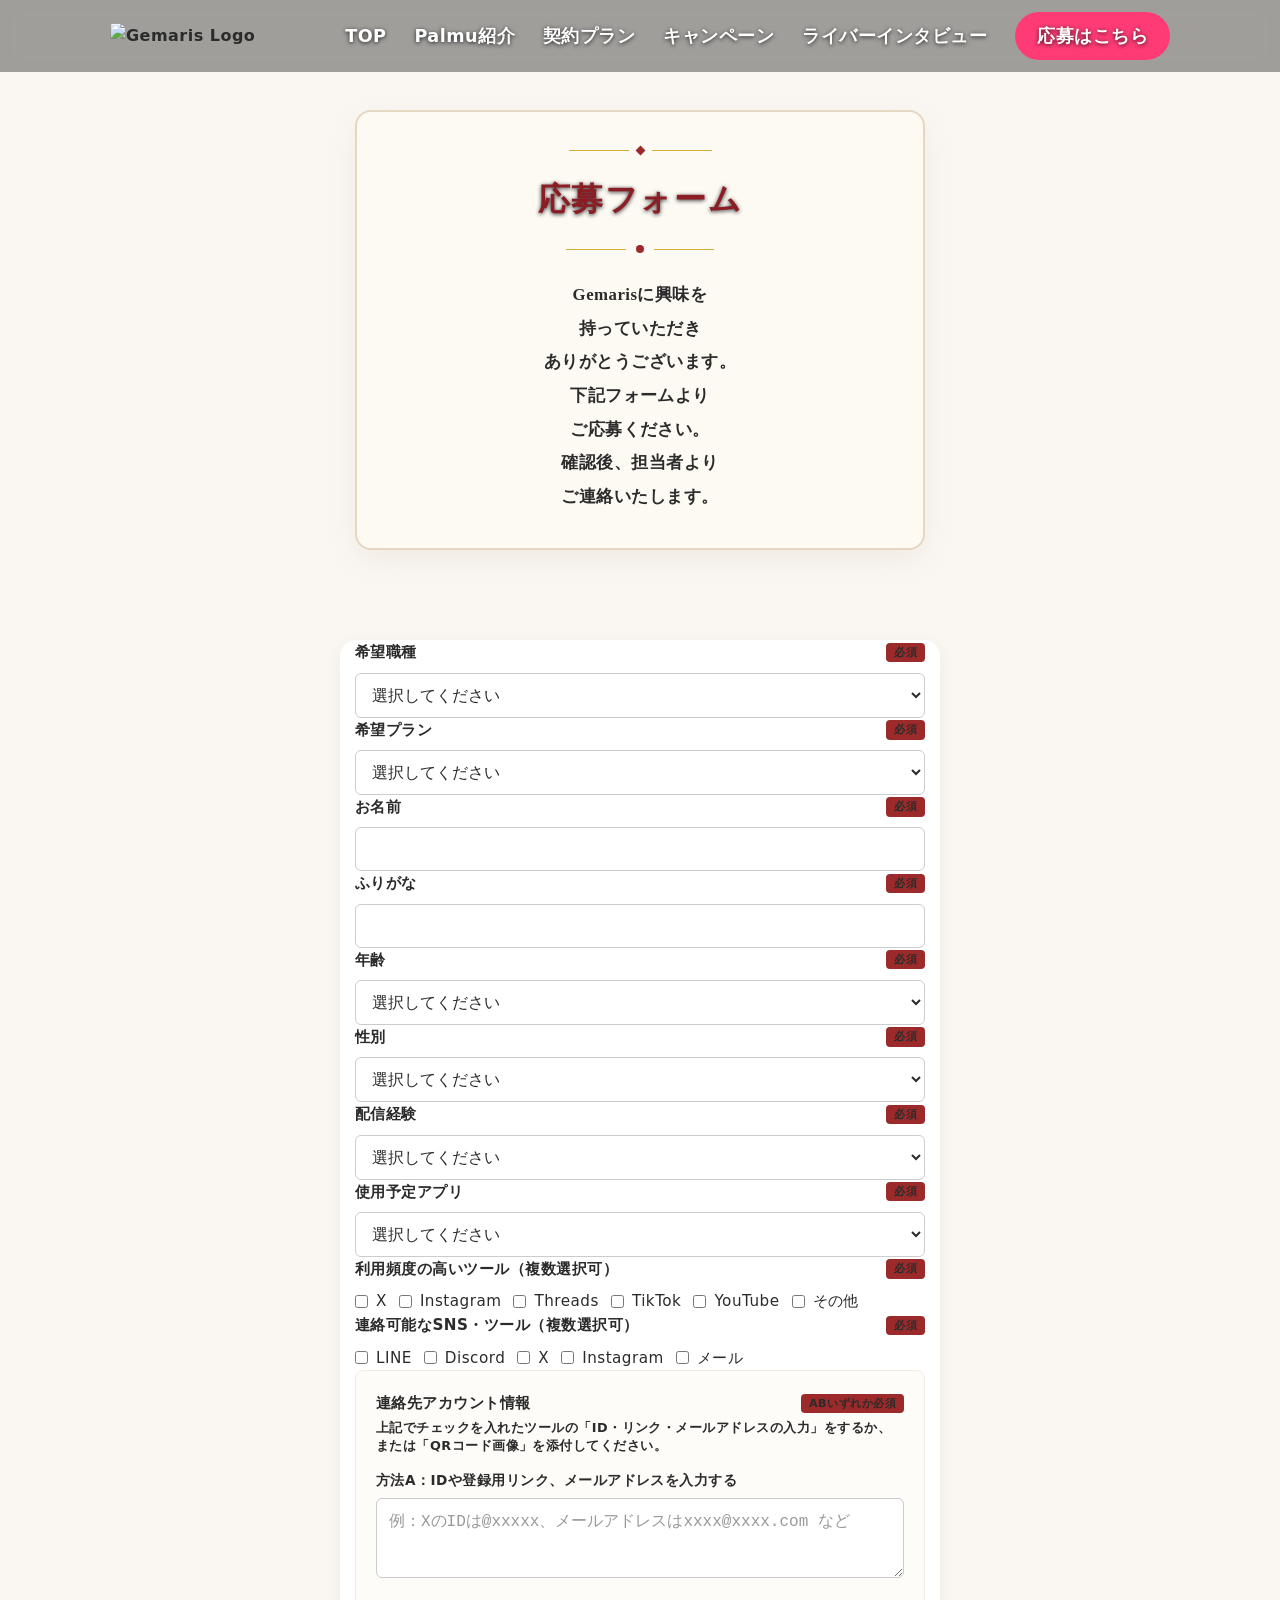
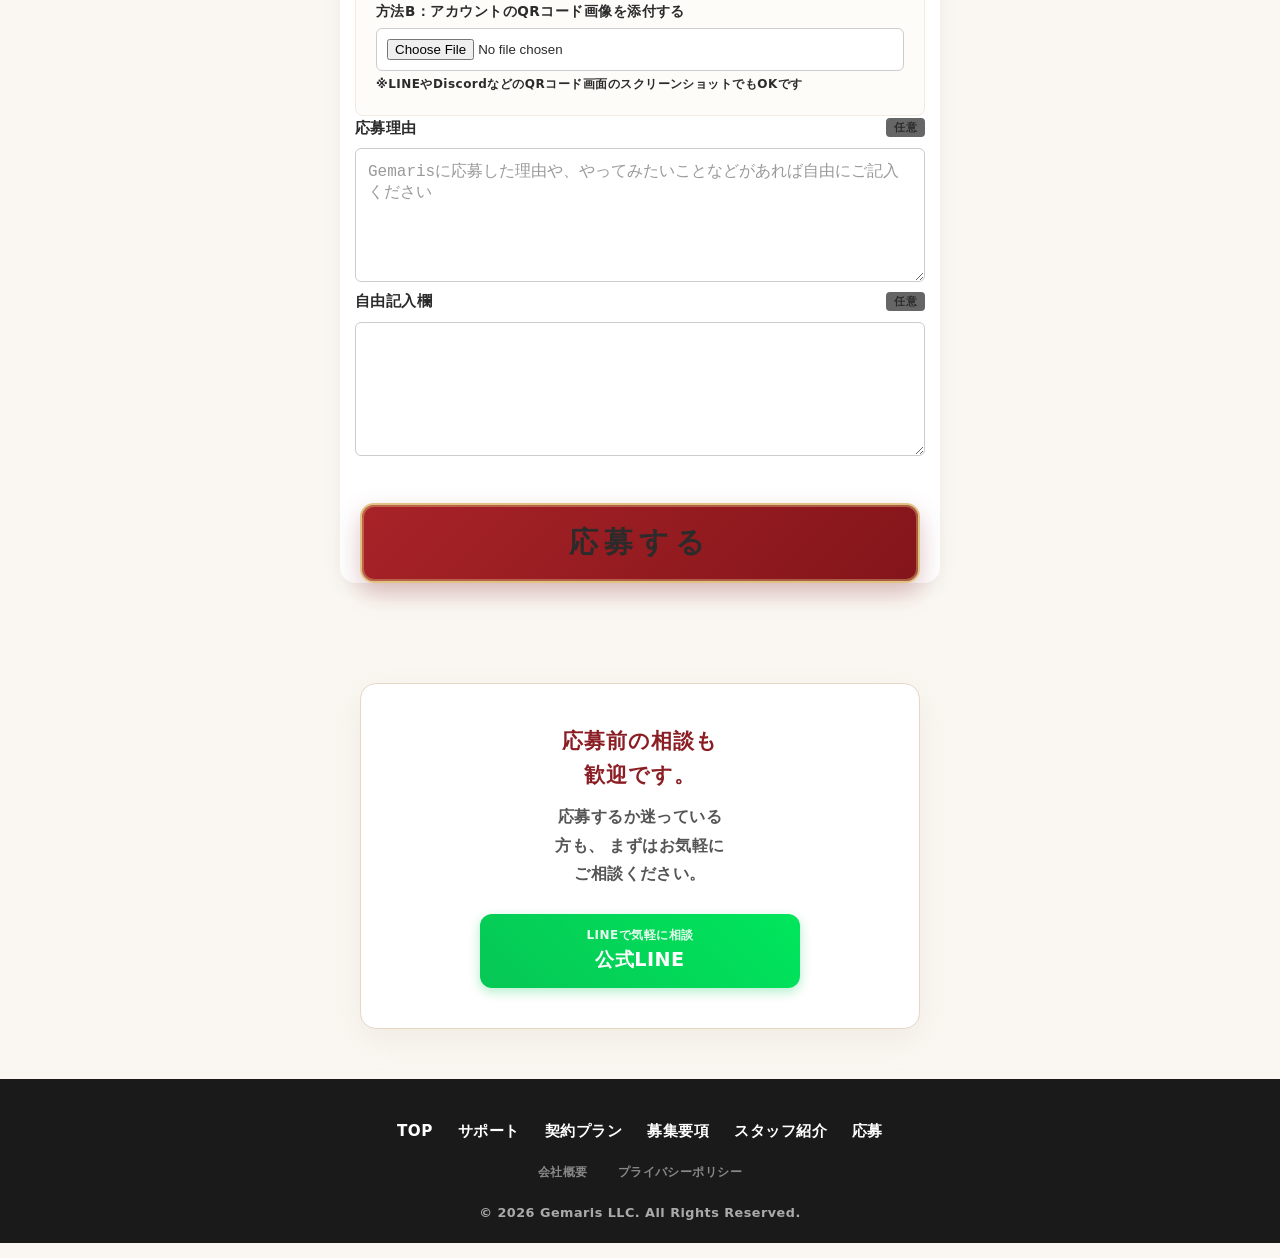
==== commit 6403070a: "Add files via upload" ====
--- a/apply.html
+++ b/apply.html
@@ -137,16 +137,16 @@
         <span></span>
         <span></span>
       </button>
-      <nav class="nav-menu" id="js-nav-menu">
-        <ul class="nav-list">
-          <li><a href="#top" class="nav-link">TOP</a></li>
-          <li><a href="#palmu" class="nav-link">Palmu紹介</a></li>
-          <li><a href="#plan" class="nav-link">契約プラン</a></li>
-          <li><a href="#campaign" class="nav-link">キャンペーン</a></li>
-          <li><a href="#interview" class="nav-link">ライバーインタビュー</a></li>
-          <li><a href="#apply" class="nav-link btn-nav-cta pulse-anim">応募はこちら</a></li>
-        </ul>
-      </nav>
+<nav class="nav-menu" id="js-nav-menu">
+  <ul class="nav-list">
+    <li><a href="index.html" class="nav-link">TOP</a></li>
+    <li><a href="index.html#palmu" class="nav-link">Palmu紹介</a></li>
+    <li><a href="index.html#plan" class="nav-link">契約プラン</a></li>
+    <li><a href="index.html#campaign" class="nav-link">キャンペーン</a></li>
+    <li><a href="index.html#interview" class="nav-link">ライバーインタビュー</a></li>
+    <li><a href="apply.html" class="nav-link btn-nav-cta pulse-anim">応募はこちら</a></li>
+  </ul>
+</nav>
     </div>
   </header>
 <section class="page-hero section" style="padding: 40px 0 20px 0; background-color: #faf7f2;">
--- a/css/style.css
+++ b/css/style.css
@@ -976,7 +976,6 @@
 
 /* 「思想」などのsection-titleを黒背景で光らせるための専用指定 */
 .section-title {
-  /* ...既存のスタイル... */
   color: #ffffff;
 }
 
@@ -989,7 +988,7 @@
 /* section-titleに下線を引いて視認性を爆上げする */
 .section-title {
   position: relative;
-  padding-bottom: 15px; /* 下線の分だけ余白 */
+  padding-bottom: 15px;
 }
 
 .section-title::after {
@@ -998,23 +997,49 @@
   bottom: 0;
   left: 50%;
   transform: translateX(-50%);
-  width: 60px; /* 下線の長さ */
-  height: 4px; /* 下線の太さ */
-  background: var(--primary-color); /* ピンクのライン */
+  width: 60px;
+  height: 4px;
+  background: var(--primary-color);
   border-radius: 2px;
-  box-shadow: 0 0 10px var(--primary-color); /* ライン自体も光らせる */
+  box-shadow: 0 0 10px var(--primary-color);
+}
+
+/* ==========================================
+   応募フォーム（.apply-card-box）の文字色・背景色固定
+   ========================================== */
+.apply-card-box,
+.apply-card-box label,
+.apply-card-box span,
+.apply-card-box p,
+.apply-card-box h1 {
+  color: #2b2b2b !important;
+  text-shadow: none !important;
+}
+
+/* 必須・任意のバッジや特定のラベルは文字色を白に保つ */
+.apply-card-box .badge-required,
+.apply-card-box .badge-optional,
+.apply-card-box .apply-label-apply {
+  color: #ffffff !important;
+}
+
+/* 入力欄（input, select, textarea）の中身は白背景＆黒文字に固定 */
+.apply-card-box input,
+.apply-card-box select,
+.apply-card-box textarea {
+  color: #2b2b2b !important;
+  background-color: #ffffff !important;
+  border: 1px solid #cccccc !important;
 }
 
 /* ==========================================
    Responsive (PC View)
    ========================================== */
 @media (min-width: 768px) {
-  /* PCビューの時はバーガーメニューを非表示 */
   .hamburger {
     display: none !important;
   }
 
-  /* ナビゲーションメニュー全体の強制リセット */
   .nav-menu {
     position: static !important;
     width: auto !important;
@@ -1025,7 +1050,6 @@
     box-shadow: none !important;
   }
 
-  /* リストを確実に横並びにする */
   .nav-list {
     display: flex !important;
     flex-direction: row !important;
@@ -1036,7 +1060,6 @@
     list-style: none !important;
   }
 
-  /* 各リストアイテムとリンクの縦書き・折り返しを完全に防ぐ */
   .nav-list li,
   .nav-list .nav-link {
     writing-mode: horizontal-tb !important;
--- a/css/apply-card.css
+++ b/css/apply-card.css
@@ -0,0 +1,213 @@
+/* ==========================================
+   Gemaris 応募フォーム・カード修正版（余計なズレを完全に排除）
+   ========================================== */
+.apply-card-box {
+  position: relative;
+  background: #fdfaf4;
+  border: 2px solid #e6d7c3;
+  border-radius: 16px;
+  padding: 35px 15px; /* 🚨 左右のパディングを 25px から 15px に狭めてスペースを稼ぐ */
+  box-shadow: 0 10px 30px rgba(215, 201, 182, 0.25);
+  text-align: center;
+  box-sizing: border-box;
+}
+
+/* 上部の APPLY & キラキラ装飾 */
+/* --- 修正版: 絶対に改行させないCSS --- */
+.apply-header-top {
+  display: flex !important;
+  align-items: center !important;
+  justify-content: center !important;
+  width: 100% !important;
+  margin-bottom: 20px !important;
+  gap: 8px !important; /* 線とひし形の間の隙間 */
+  box-sizing: border-box !important;
+}
+
+.apply-ornament-line {
+  flex: 1 !important; /* 画面幅に合わせて線が綺麗に伸びる */
+  max-width: 60px !important; /* 長すぎないように制限 */
+  height: 1px !important;
+  background: #d4af37 !important;
+}
+
+.apply-ornament-diamond {
+  width: 7px !important;
+  height: 7px !important;
+  background-color: #9c2a2a !important;
+  transform: rotate(45deg) !important;
+  flex-shrink: 0 !important; /* ひし形は縮まない */
+}
+/* メインタイトル */
+.apply-card-title {
+  font-family: "Hiragino Mincho ProN", "Yu Mincho", serif;
+  font-size: 2rem;
+  color: #8b1e24;
+  margin-bottom: 20px;
+  font-weight: 700;
+  letter-spacing: 0.05em;
+}
+
+/* 中央の区切り線（赤玉付き） */
+.apply-center-divider {
+  display: flex;
+  align-items: center;
+  justify-content: center;
+  margin: 20px 0 25px;
+}
+
+.apply-center-divider span {
+  height: 1px;
+  width: 60px;
+  background-color: #d4af37;
+}
+
+.apply-center-dot {
+  width: 8px;
+  height: 8px;
+  background-color: #9c2a2a;
+  border-radius: 50%;
+  margin: 0 10px;
+}
+
+/* 本文テキスト */
+.apply-card-text {
+  font-family: "Hiragino Mincho ProN", "Yu Mincho", serif;
+  font-size: 1.05rem;
+  color: #333333;
+  line-height: 2;
+  margin: 0;
+}
+
+/* ==========================================
+   Gemaris 応募ボタン風スタイル
+   ========================================== */
+.apply-submit-btn {
+  position: relative;
+  width: 100%;
+  max-width: 560px;
+  height: 80px;
+  background: linear-gradient(135deg, #a82328 0%, #83151a 100%);
+  border: 2px solid #e0c283;
+  border-radius: 14px;
+  box-shadow: 0 10px 25px rgba(131, 21, 26, 0.25), inset 0 0 0 2px rgba(224, 194, 131, 0.4);
+  cursor: pointer;
+  display: inline-flex;
+  align-items: center;
+  justify-content: center;
+  transition: transform 0.2s ease, opacity 0.2s ease, box-shadow 0.2s ease;
+  padding: 0;
+  outline: none;
+  overflow: hidden;
+}
+
+.apply-submit-btn:hover {
+  transform: scale(0.98);
+  opacity: 0.95;
+  box-shadow: 0 5px 15px rgba(131, 21, 26, 0.2);
+}
+
+.apply-submit-text {
+  font-family: "Hiragino Mincho ProN", "Yu Mincho", serif;
+  font-size: 1.8rem;
+  color: #ffffff;
+  font-weight: 700;
+  letter-spacing: 0.2em;
+  text-shadow: 0 1px 3px rgba(0, 0, 0, 0.2);
+}
+
+.apply-submit-btn::before,
+.apply-submit-btn::after {
+  content: '✦';
+  position: absolute;
+  top: 50%;
+  transform: translateY(-50%);
+  color: #f3dfb2;
+  font-size: 1.2rem;
+  text-shadow: 0 0 6px rgba(243, 223, 178, 0.8);
+}
+
+.apply-submit-btn::before {
+  left: 35px;
+}
+
+.apply-submit-btn::after {
+  right: 35px;
+}
+
+/* ==========================================
+   Gemaris 相談バナー風スタイル（統一感アップ版）
+   ========================================== */
+.apply-consult-card {
+  display: block;
+  max-width: 560px;
+  margin: 0 auto;
+  background: #ffffff;
+  border: 1px solid #e6d7c3;
+  border-radius: 16px;
+  padding: 40px 25px;
+  box-shadow: 0 10px 30px rgba(215, 201, 182, 0.25);
+  text-decoration: none;
+  box-sizing: border-box;
+  transition: transform 0.2s ease, box-shadow 0.2s ease;
+}
+
+.apply-consult-card:hover {
+  transform: translateY(-4px);
+  box-shadow: 0 5px 15px rgba(215, 201, 182, 0.2);
+}
+
+.apply-consult-text-box {
+  text-align: center;
+  margin-bottom: 25px;
+}
+
+.apply-consult-title {
+  font-family: "Hiragino Mincho ProN", "Yu Mincho", serif;
+  font-size: 1.3rem;
+  color: #8b1e24;
+  font-weight: 700;
+  margin-bottom: 12px;
+  letter-spacing: 0.05em;
+}
+
+.apply-consult-desc {
+  font-family: "Hiragino Mincho ProN", "Yu Mincho", serif;
+  font-size: 0.95srem;
+  color: #555555;
+  line-height: 1.8;
+  margin: 0;
+}
+
+/* ==========================================
+   全体調整・リセット用
+   ========================================== */
+.apply-form {
+  background-color: #ffffff;
+  padding: 30px 20px;
+  border-radius: 16px;
+  box-shadow: 0 4px 20px rgba(0, 0, 0, 0.05);
+}
+
+.form-group label {
+  color: #2b2b2b !important;
+}
+
+.form-group input[type="text"],
+.form-group select,
+.form-group textarea {
+  background-color: #ffffff !important;
+  color: #2b2b2b !important;
+  border: 1px solid #cccccc !important;
+}
+
+.form-group input::placeholder,
+.form-group textarea::placeholder {
+  color: #999999 !important;
+}
+/* 応募ボタンの左右のキラキラを強制的に消す */
+.apply-submit-btn::before,
+.apply-submit-btn::after {
+  display: none !important;
+  content: none !important;
+}
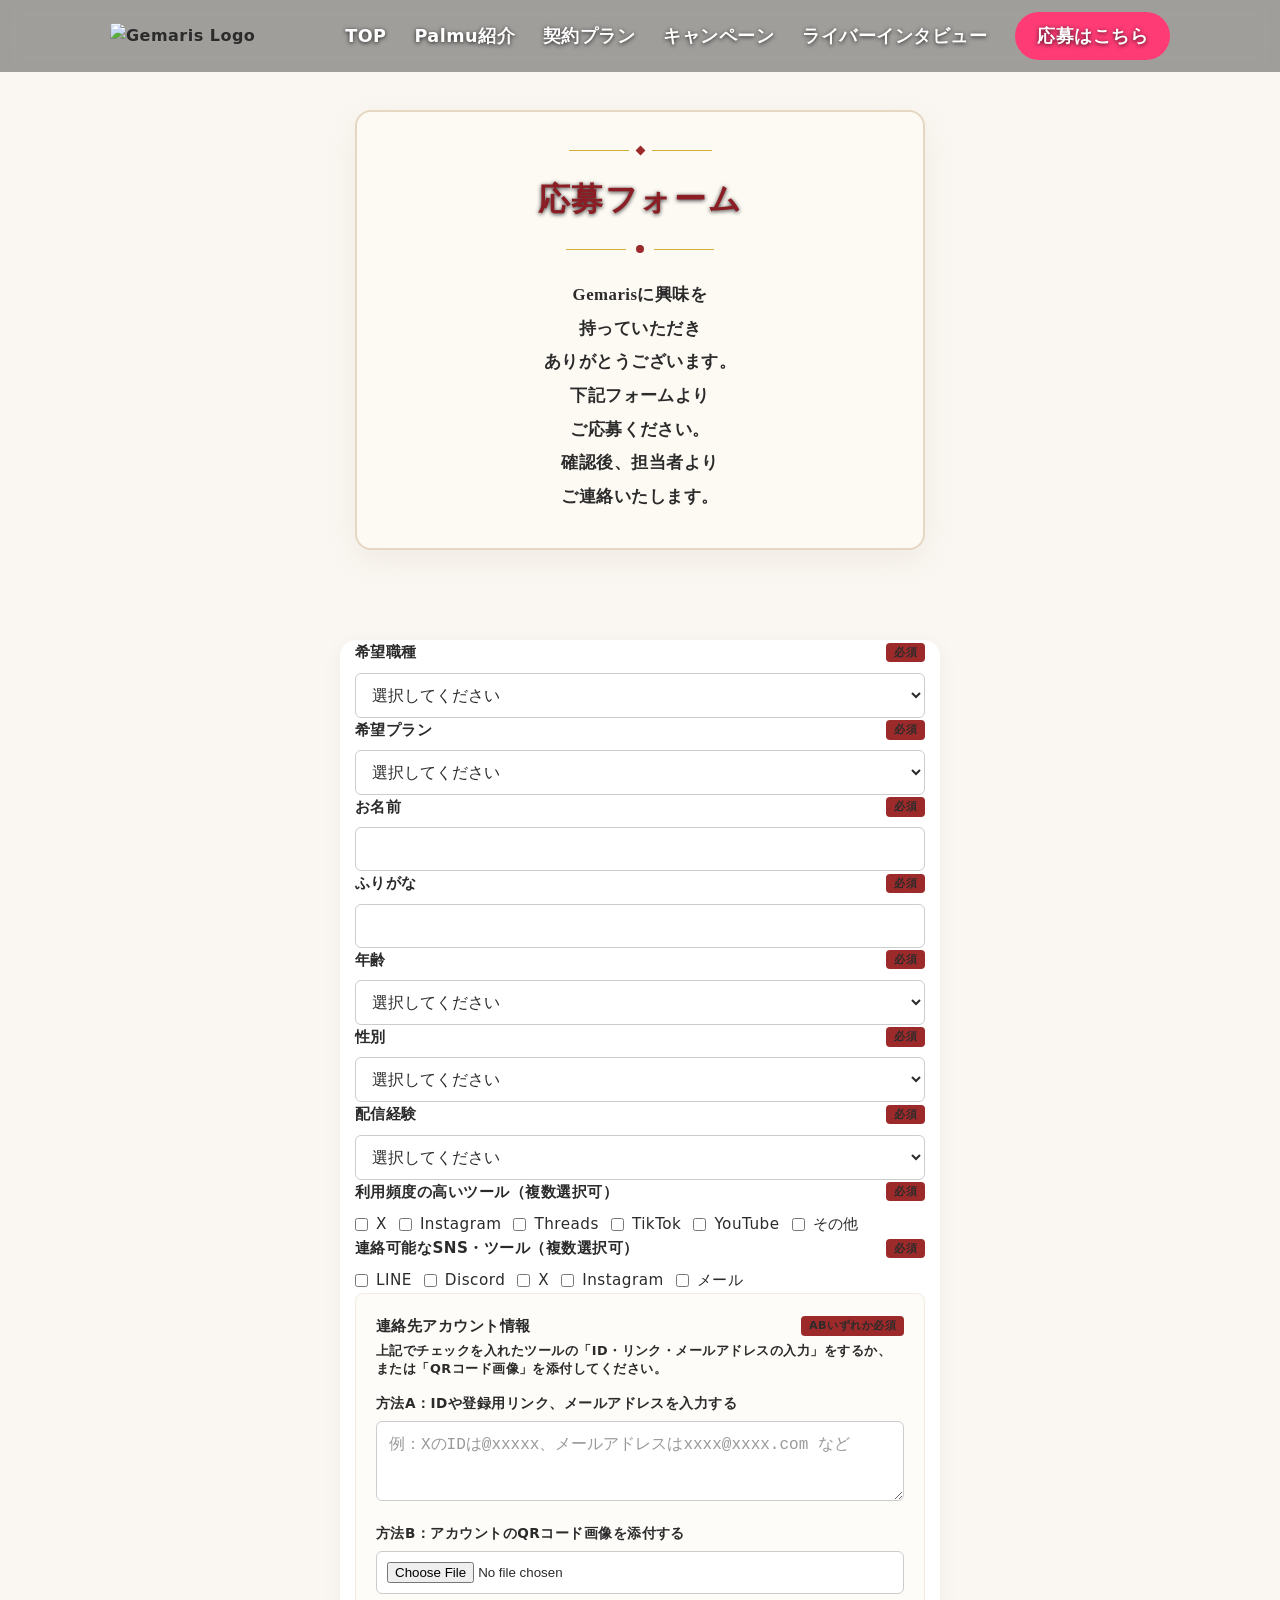
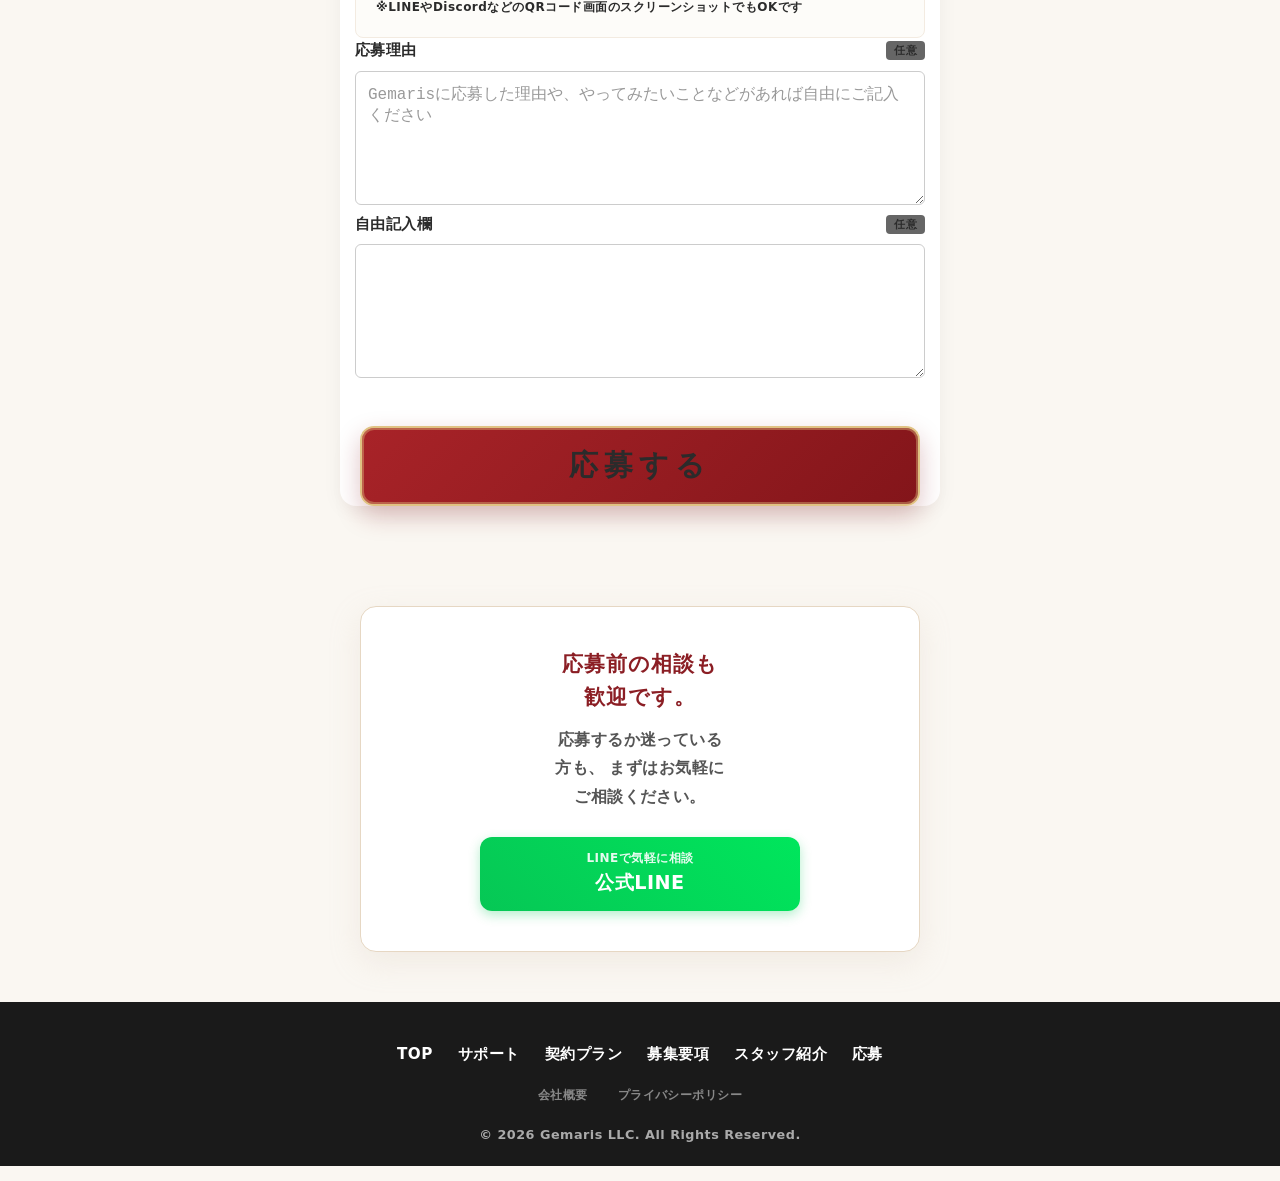
==== commit be72822c: "Add files via upload" ====
--- a/apply.html
+++ b/apply.html
@@ -273,20 +273,6 @@
 
   <div class="form-group">
     <label>
-      使用予定アプリ <span class="badge-required">必須</span>
-    </label>
-    <select name="platform" required>
-      <option value="">選択してください</option>
-      <option value="Palmu">Palmu</option>
-      <option value="Pococha">Pococha</option>
-      <option value="ふわっち">ふわっち</option>
-      <option value="ColorSing">ColorSing</option>
-      <option value="未定">未定</option>
-    </select>
-  </div>
-
-  <div class="form-group">
-    <label>
       利用頻度の高いツール（複数選択可） <span class="badge-required">必須</span>
     </label>
     <div style="display: flex; flex-wrap: wrap; gap: 12px; margin-top: 5px; width: 100%;">
